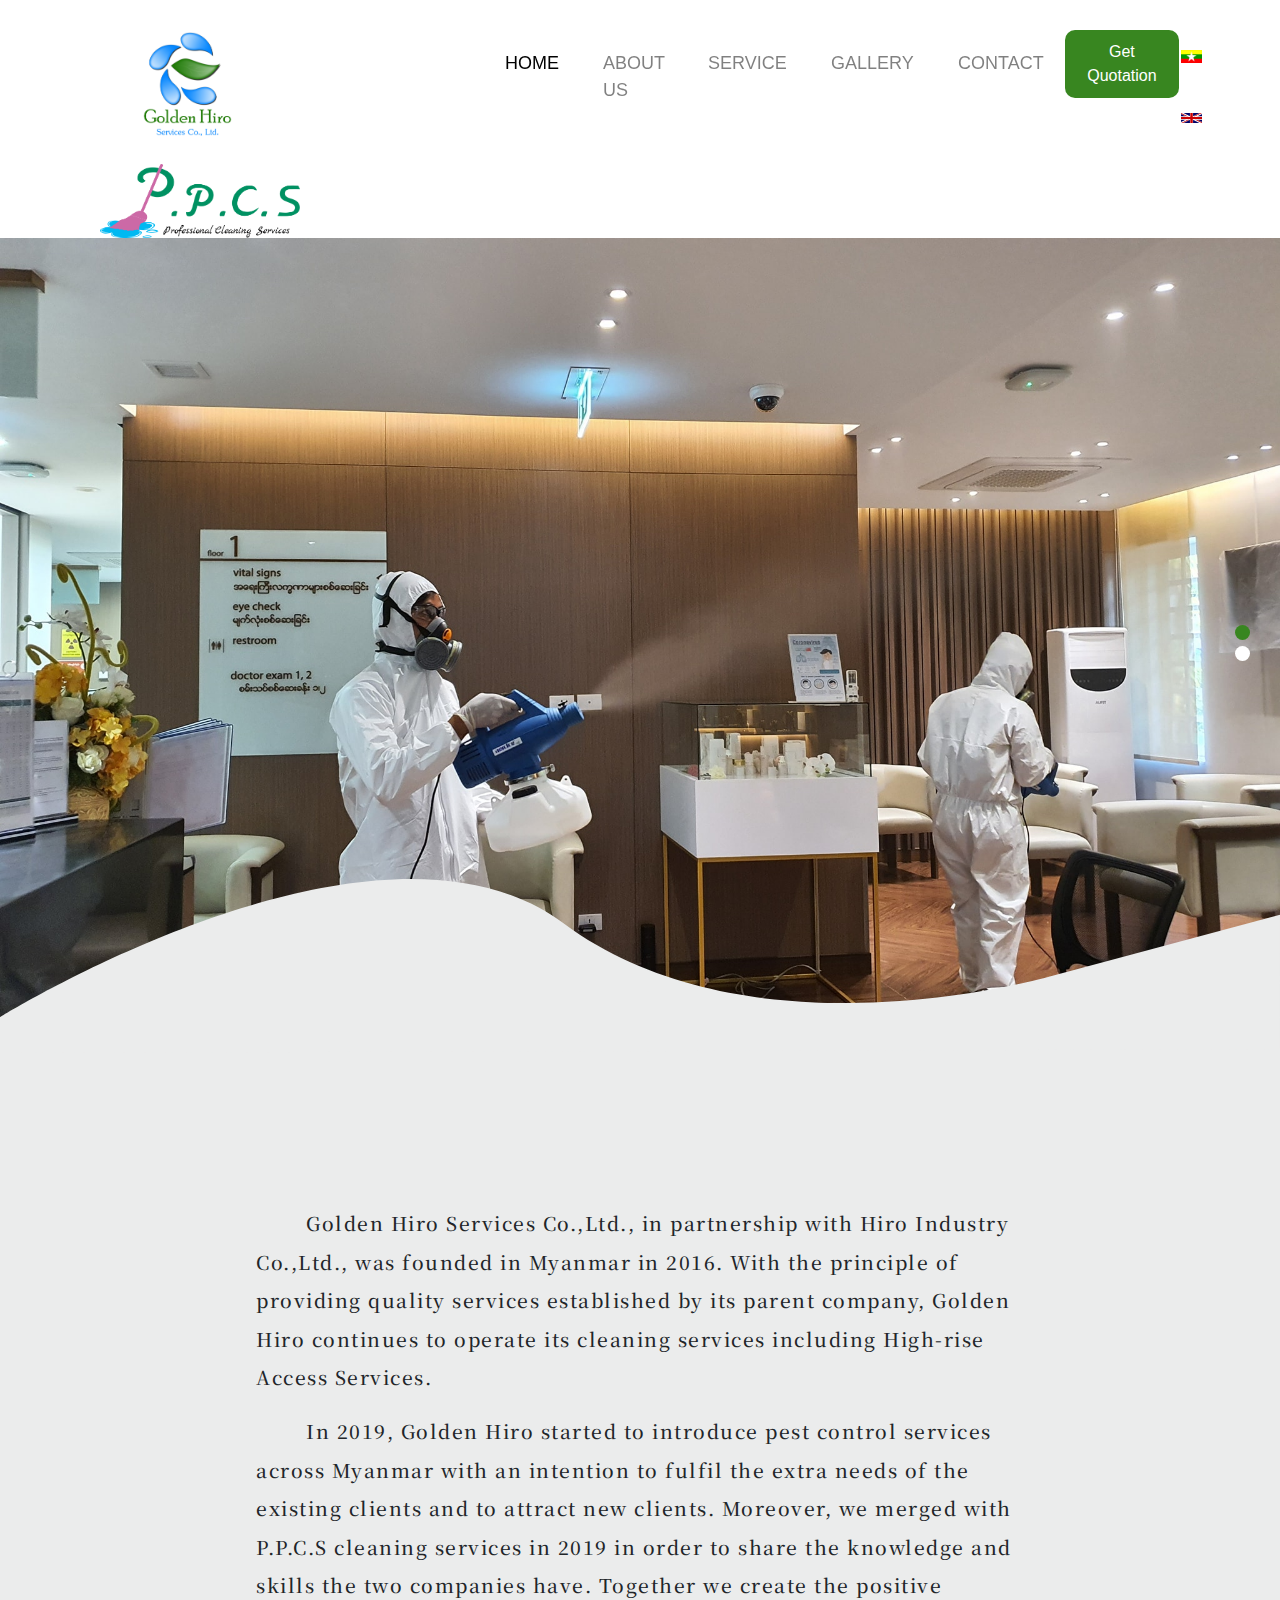
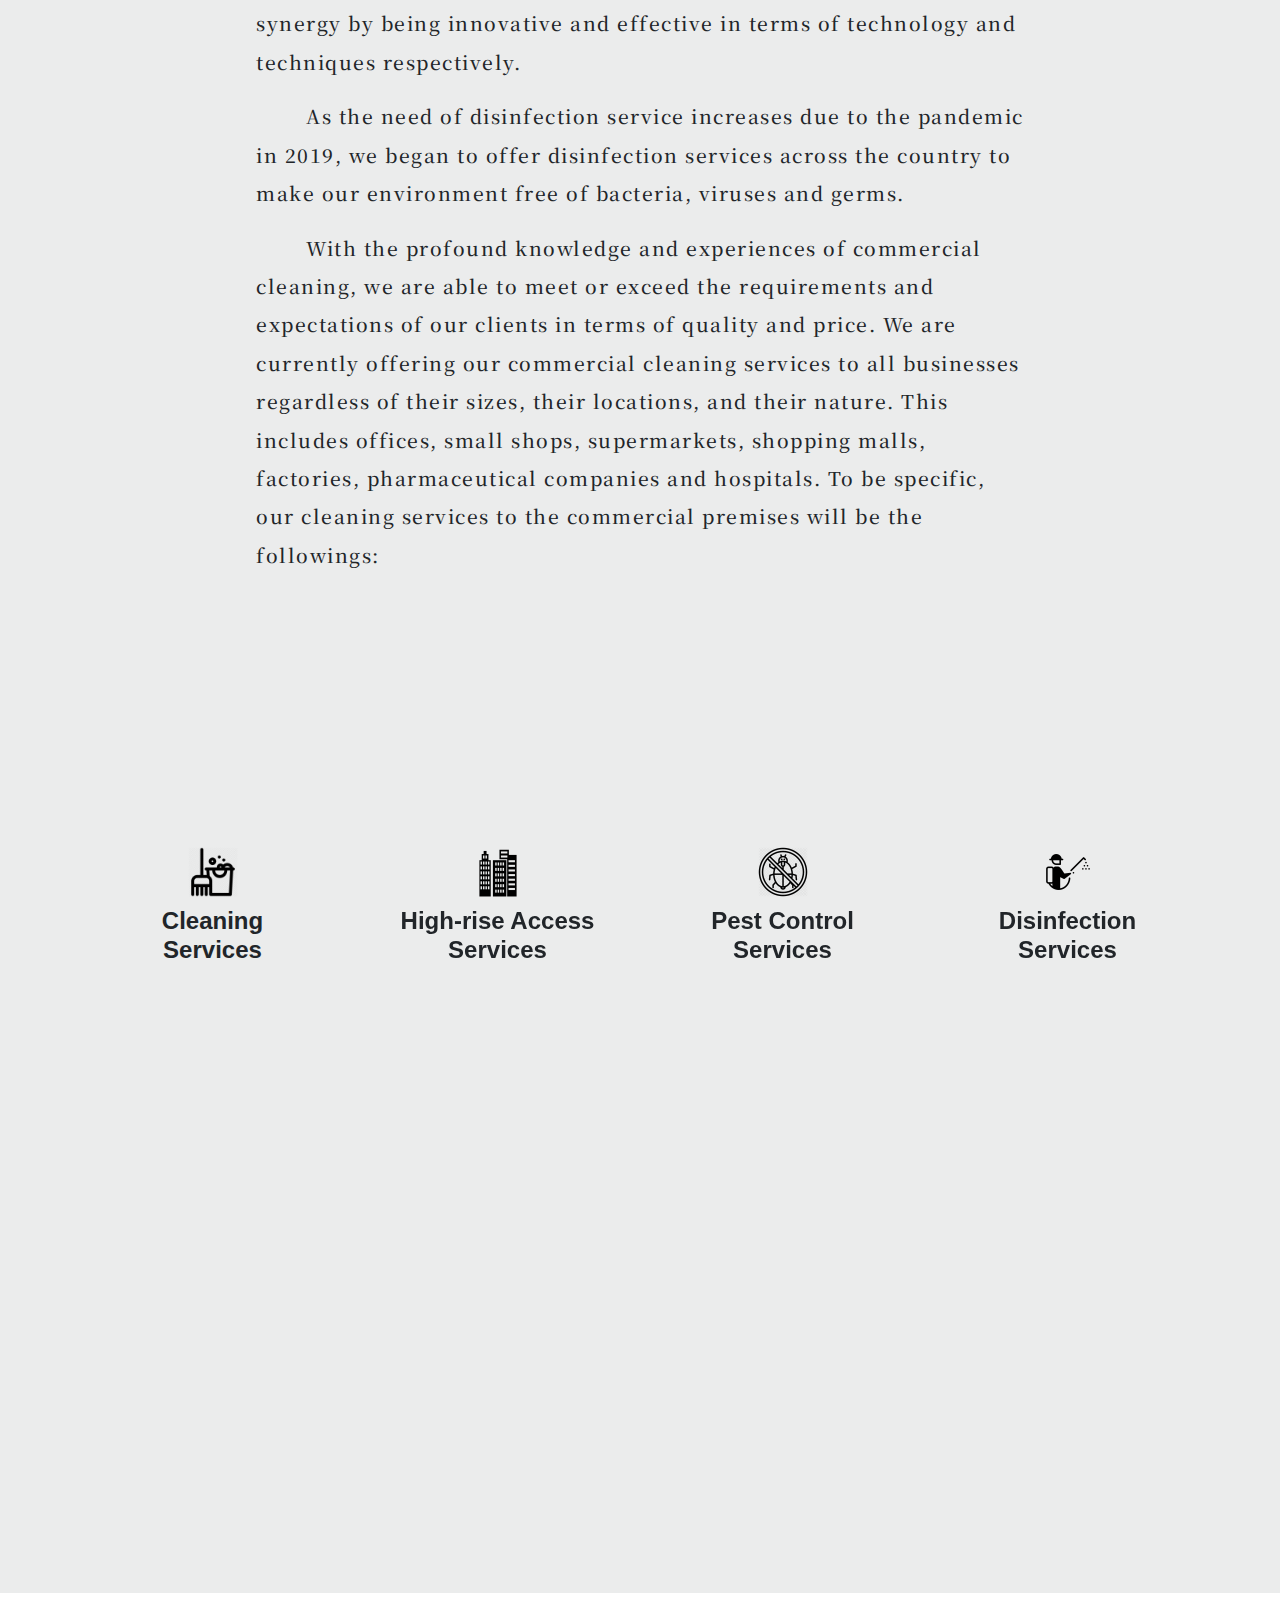
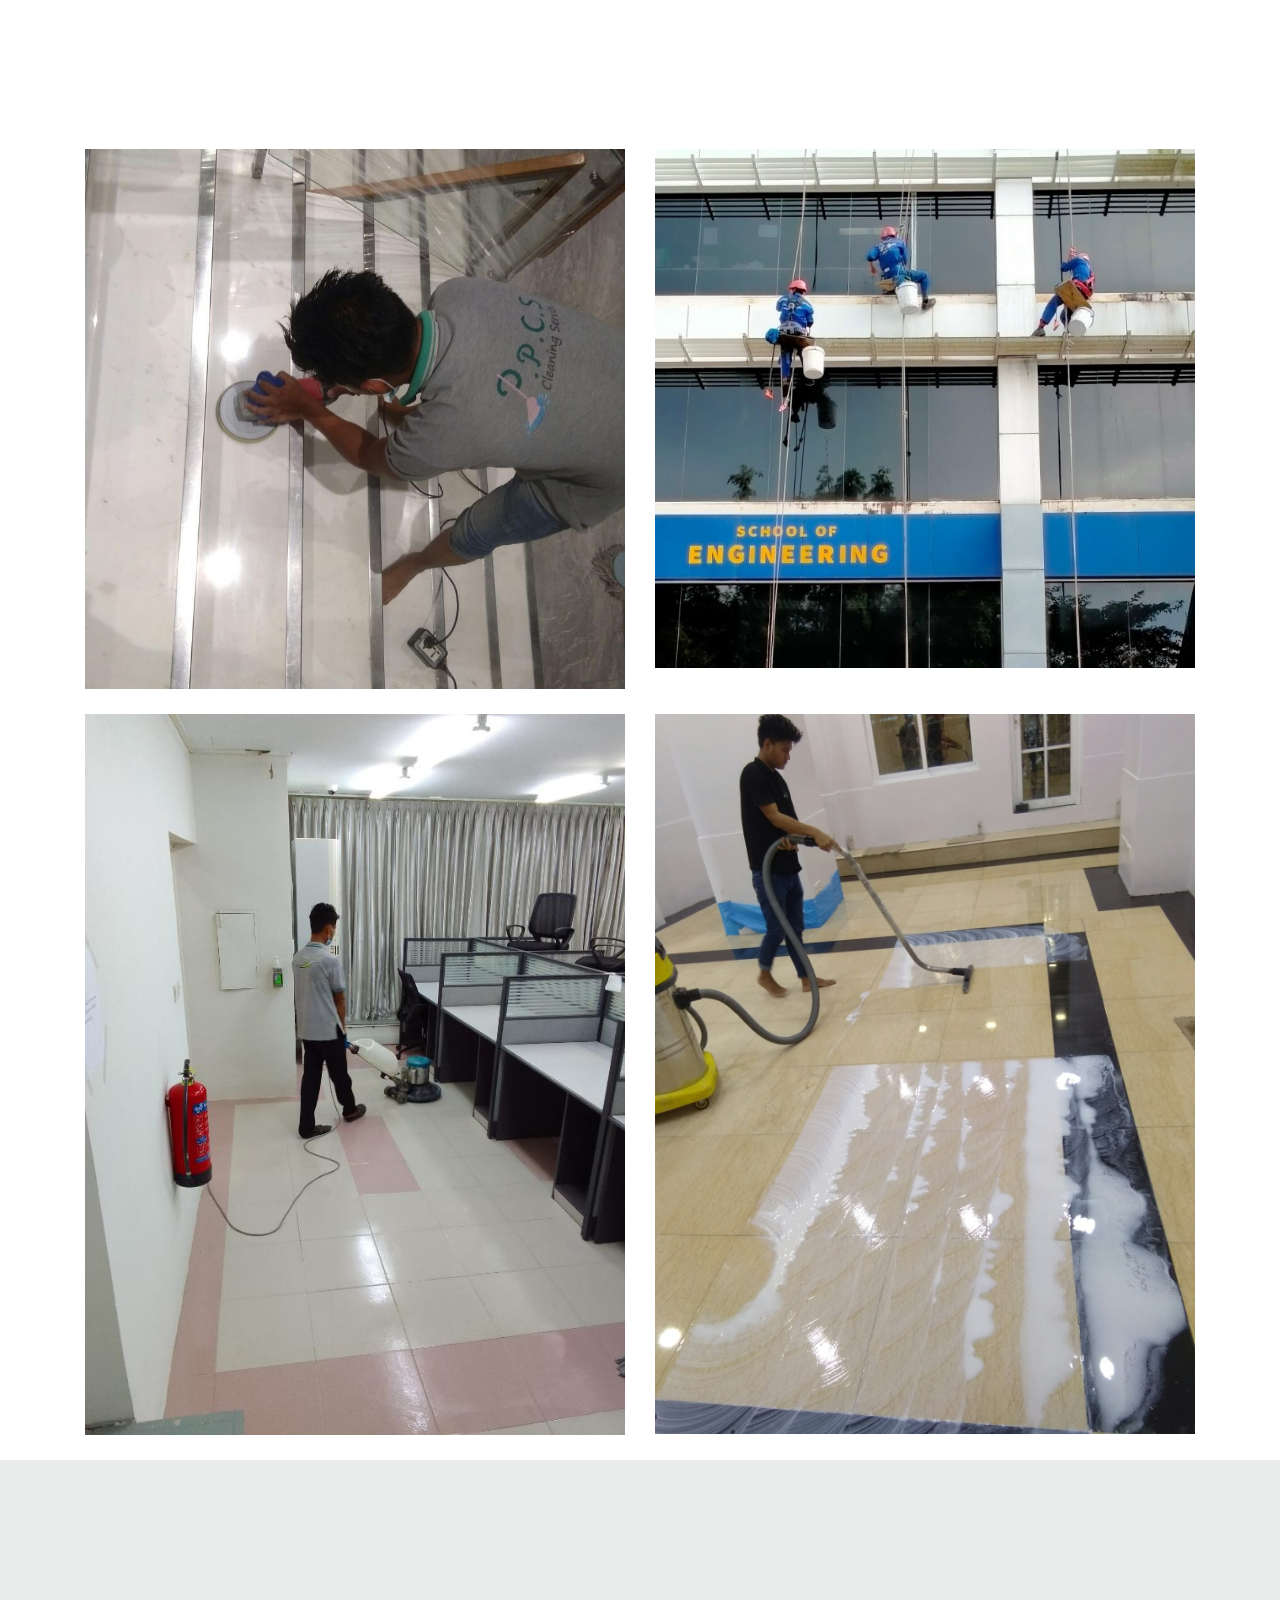
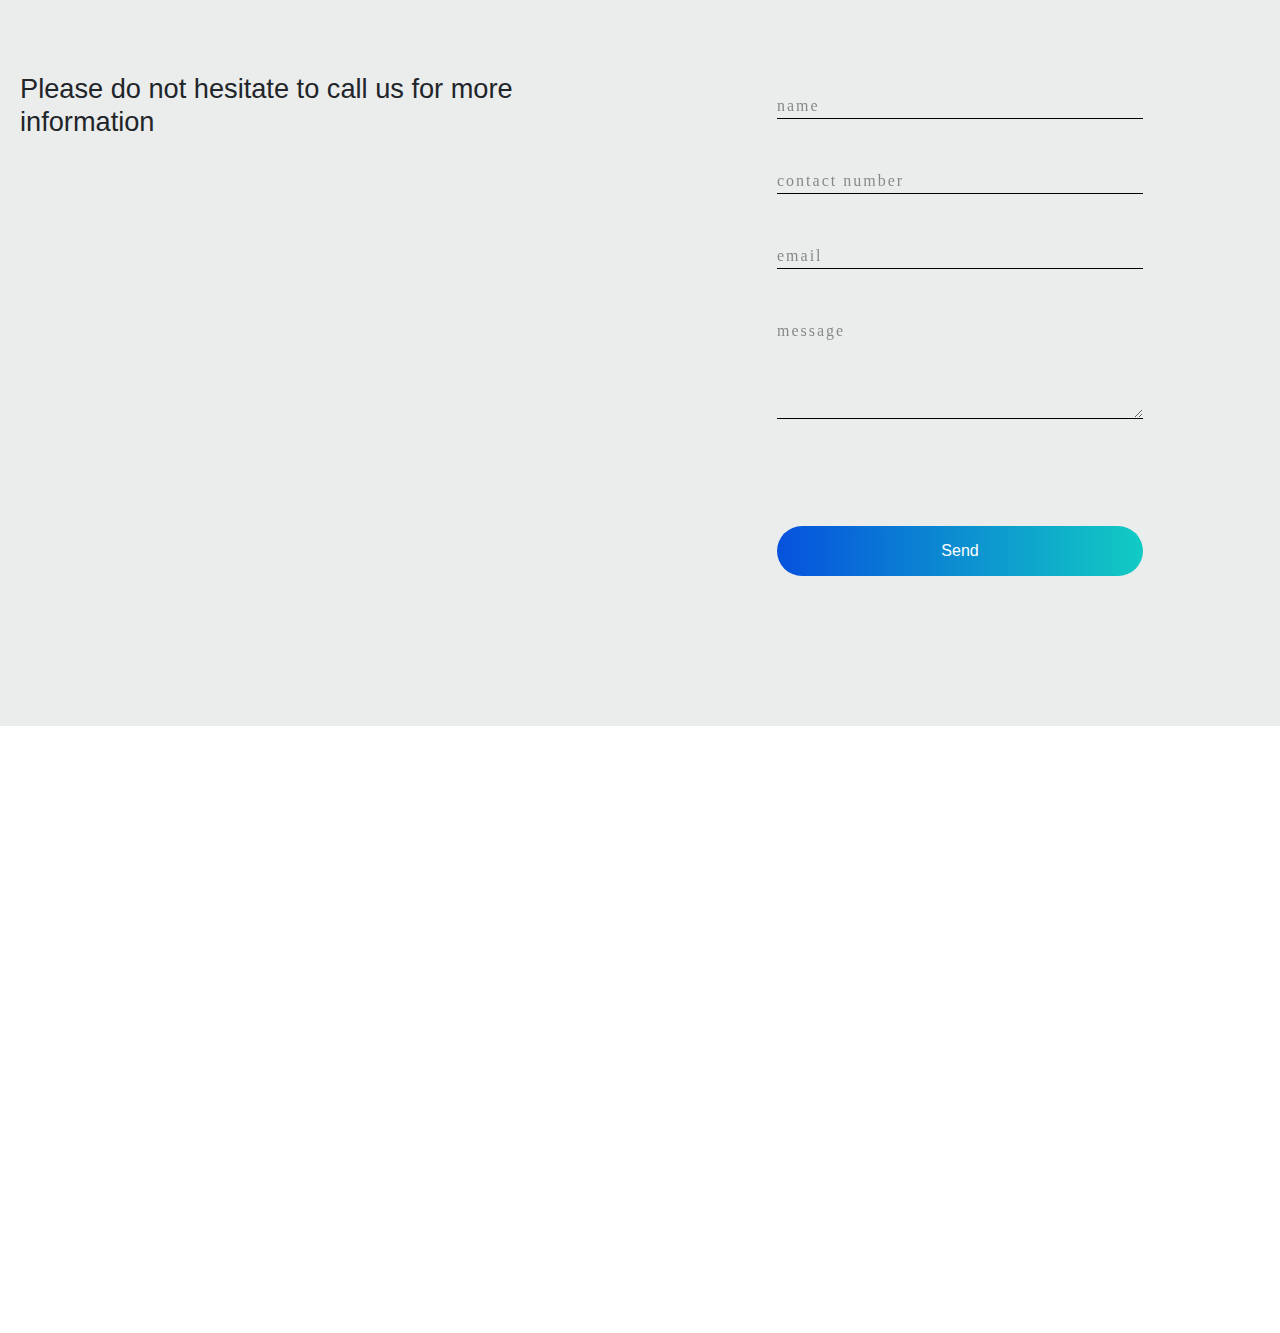
==== index.htm @ a3d69ee1 "first commit" ====
<!DOCTYPE html>
<html lang="en">
<head>
    <meta charset="UTF-8">
    <meta name="viewport" content="width=device-width, initial-scale=1.0">
    <title>Golden Hiro Services Co.,ltd</title>
    <meta name="keywords" content="Cleaning Service, Disinfection, Pest Control">
    <meta name="description" content="The Best Cleaning Service In Myanmar.">
    <link rel="shortcut icon" type="image/jpg" href="assets/GHlogo.jpg">
    <link rel="stylesheet" href="https://stackpath.bootstrapcdn.com/bootstrap/4.5.0/css/bootstrap.min.css">
    <link rel="stylesheet" href="https://stackpath.bootstrapcdn.com/font-awesome/4.7.0/css/font-awesome.min.css">
    <link rel="stylesheet" href="css/style.css">
    <link rel="stylesheet" href="css/nav.css">
    <link rel="stylesheet" href="css/aos.css">
    <link rel="stylesheet" href="css/swiper.min.css">
    <link rel="stylesheet" href="css/preloader.css">
    <!---------SCRIPT CDN-->
    <script src="https://ajax.googleapis.com/ajax/libs/jquery/3.4.1/jquery.min.js"></script>
    <script src="https://code.jquery.com/jquery-3.5.1.slim.min.js"></script>
    <script src="https://cdn.jsdelivr.net/npm/popper.js@1.16.0/dist/umd/popper.min.js"></script>
    <script src="https://stackpath.bootstrapcdn.com/bootstrap/4.5.0/js/bootstrap.min.js"></script>
    <script src="js/swiper.min.js"></script>
    <script src="js/preloader.js"></script>
    <script src="js/aos.js"></script>
    <script src="js/nav.js"></script>
    <!---------Favicon-->
    <link rel="apple-touch-icon" sizes="180x180" href="/apple-touch-icon.png">
    <link rel="icon" type="image/png" sizes="32x32" href="/favicon-32x32.png">
    <link rel="icon" type="image/png" sizes="16x16" href="/favicon-16x16.png">
    <link rel="manifest" href="/site.webmanifest">
    <link rel="mask-icon" href="/safari-pinned-tab.svg" color="#5bbad5">
    <meta name="msapplication-TileColor" content="#da532c">
    <meta name="theme-color" content="#ffffff">
</head>
<body>
  <div id="loader-wrapper">
    <div id="loader"></div>
  </div>

    <nav id="nav-bar"><!------navigation----------->
      <div class="nav-wrapper" id="mobile-nav">
        <div class="logo-area">
          <img class="gh-logo" src="assets/GHlogo.jpg" alt="">
          <img class="ppcs-logo" src="assets/ppcslogo.png" alt="">
        </div>
        <div class="nav-list">
          <ul class="nav-item">
              <li class="nav-link"><a class="now" href="index.htm"> Home </a></li>
              <li class="nav-link"><a href="about_us.htm"> About Us </a></li>
              <li class="nav-link"><a href="service.htm"> Service </a></li>
              <li class="nav-link"><a href="gallery.htm"> Gallery </a></li>
              <li class="nav-link"><a href="contact.htm"> Contact </a></li>
          </ul>
        </div>
        <div class="get-quo">
            <div class="container-box rotated">
                <button type="button" class="btn btn-info btn-lg turned-button" data-toggle="modal" data-target="#myModal">Get Quotation</button>
            </div>
            <!-- Modal -->
            <div id="myModal" class="modal fade" role="dialog">
                <div class="modal-dialog">
                    <!-- Modal content-->
                    <div class="modal-content">
                        <div class="modal-header">
                            <h4 class="modal-title">Get Quotation</h4>
                            <button type="button" class="close" data-dismiss="modal">&times;</button>
                        </div>
                        <div class="modal-body">
                            <form role="form" method="post" id="reused_form" action="mail/getquo.php" >
                                <p> Send your message in the form below and we will get back to you as early as possible. </p>
                                <div class="form-group">
                                    <label for="name"> Name:</label>
                                    <input type="text" class="form-control" id="name" name="visitor_name" required maxlength="50">
                                </div>
                                <div class="form-group">
                                    <label for="email"> Email:</label>
                                    <input type="email" class="form-control" id="email" name="visitor_email" required maxlength="50">
                                </div>
                                <div class="form-group">
                                    <label for="phone"> Phone:</label>
                                    <input type="phone" class="form-control" id="phone" name="visitor_phone" required maxlength="50">
                                </div>
                                <button type="submit" class="btn btn-lg btn-success btn-block" id="btnContactUs">Send Now</button>
                            </form>
                            <div id="success_message" style="width:100%; height:100%; display:none; "> <h3>Sent your message successfully!</h3> </div>
                            <div id="error_message" style="width:100%; height:100%; display:none; "> <h3>Error</h3> Sorry there was an error sending your form. </div>
                        </div>
                    </div>
                </div>
            </div>
      </div>

        <div class="lan-switch">
          <a href="mm/index.htm"><img class="mm-flag" src="assets/mmflag.jpg" alt="မြန်မာ" title="မြန်မာ"></a>
          <a href="index.htm"><img class="uk-flag" src="assets/ukflag.jpg" alt="English" title="English"></a>
        </div>
      </div>

    </nav>
    <div onclick="menu()" class="bar" id="bar">
      <i class="fa fa-bars" aria-hidden="true"></i>
    </div> <!------navigation----------->

<!------------------ xxx ------------------>
<section id="banner">
  <div class="swiper-container">
    <div class="swiper-wrapper">
        <div class="swiper-slide" style="background-image: url(assets/banner-1.jpg)"></div>
        <!--<div class="swiper-slide" style="background-image: url(assets/banner-2.jpg)"></div>-->
        <div class="swiper-slide" style="background-image: url(assets/banner-3.jpg)"></div>
    </div>
    <!-- Add Pagination -->
    <div class="swiper-pagination">
    </div>
</div>

<svg id="Layer_1" data-name="Layer 1" xmlns="http://www.w3.org/2000/svg" viewBox="0 0 1406.09 190.97"><defs><style>.cls-1{fill:rgb(235, 236, 236);}</style></defs><path class="cls-1" d="M0,273S413.13,16.75,619.38,169.88s532.81,58.59,532.81,58.59l253.9-68V308.16L0,312.06Z" transform="translate(0 -121.09)"/></svg>
</section>
<!------------------ xxx ------------------>
<section id="about-us">
  <div class="about-wrapper">
    <h1 data-aos="zoom-in">About</h1>
    <p>Golden Hiro Services Co.,Ltd., in partnership with Hiro Industry Co.,Ltd., was founded in Myanmar in 2016. With the principle of providing quality services established by its parent company, Golden Hiro continues to operate its cleaning services including High-rise Access Services.
    
      <br>
      <p>In 2019, Golden Hiro started to introduce pest control services across Myanmar with an intention to fulfil the extra needs of the existing clients and to attract new clients. Moreover, we merged with P.P.C.S cleaning services in 2019 in order to share the knowledge and skills the two companies have. Together we create the positive synergy by being innovative and effective in terms of technology and techniques respectively.
      
      <br>
      <p>As the need of disinfection service increases due to the pandemic in 2019, we began to offer disinfection services across the country to make our environment free of bacteria, viruses and germs.
      
      <br>
      
      <p>With the profound knowledge and experiences of commercial cleaning, we are able to meet or exceed the requirements and expectations of our clients in terms of quality and price. We are currently offering our commercial cleaning services to all businesses regardless of their sizes, their locations, and their nature. This includes offices, small shops, supermarkets, shopping malls, factories, pharmaceutical companies and hospitals. To be specific, our cleaning services to the commercial premises will be the followings: </p>
    
      <div data-aos="fade-up">
        <a href="about_us"><!--see more--></a>
      </div>
  </div>
</section>
<!------------------ xxx ------------------>
<section id="service">
  <div class="service-wrapper">
    <h1 data-aos="zoom-in" data-aos-delay="500">Services</h1>
    <div class="container">
      <div class="row">
        <div class="service-card col-md-3">
          <img src="assets/service_cl.png" alt="cleaning service">
          <h3>Cleaning <br> Services</h3>
          <div class="service-inner" data-aos="fade-left" data-aos-delay="1000">
            
            <p>•Office Cleaning
            <p>•Event Cleaning
            <p>•Pub & Restaurant Cleaning
            <p>•Sport & Leisure Cleaning
            <p>•End of Tenancy Cleaning
            <p>•Stripping, Waxing and Buffing
            <p>•Sealing and Finishing
          </div>
          <div data-aos="fade-up">
            <a href="service#service-clean"><!--read more--></a>
          </div>
        </div>
        <div class="service-card col-md-3">
          <img src="assets/service-hg.png" alt="High-rise Access service">
          <h3>High-rise Access <br> Services</h3>
          <div class="service-inner" data-aos="zoom-in" data-aos-delay="1000">
            <p>•High-Rise Cleaning
            <p>•High-Rise Repair and Installation
            <p>•High-Rise Painting
            <p>•Through the use of rope access, we can safely access a wide variety of different commercial high rise applications. Commercial high rise access requires strict adherence to safety standards and should not be taken lightly. 
            </p>
          </div>
          <div data-aos="fade-up" data-aos-delay="500">
            <a href="service#service-high"><!--read more--></a>
          </div>
        </div>
        <div class="service-card col-md-3">
          <img src="assets/service-pest.png" alt="Pest Control service">
          <h3>Pest Control <br> Services</h3>
          <div class="service-inner" data-aos="zoom-in" data-aos-delay="1000">
            <p>Residential Pest Control
              <br>• Crawling and Flying Insects 
              <br>• Special Termite Protection Service 
              <br>• Rodents and Others
              <br><br>
              Commercial Pest Control 
              <br>• Special Pest protection for Food Services (Restaurants, Food Stores etc.) 
              <br>• Pest Control for Factories & Warehouses 
              </p>
          </div>
          <div data-aos="fade-up" data-aos-delay="500">
            <a href="service#service-pest"><!--read more--></a>
          </div>
        </div>
        <div class="service-card col-md-3">
          <img src="assets/service-dis.png" alt="disinfection service">
          <h3>Disinfection <br> Services</h3>
          <div class="service-inner" data-aos="fade-right" data-aos-delay="1000">
            <p>As the cleaning experts, PPCS works closely with customers to understand which areas require disinfection and deep cleaning. Our focus is on establishing the cleaning solutions and methodology depending on our customers’ needs and severity level – we will work closely with you to ensure we provide the
            </p>
          </div>
          <div data-aos="fade-up" data-aos-delay="500">
            <a href="service#service-dis"><!--read more--></a>
          </div>
        </div>
      </div>
    </div>
  </div>
</section>
<!------------------ xxx ------------------>
<section id="gallery">
  <div class="gallery-wrapper">
    <h1 data-aos="zoom-in">Gallery</h1>
    <div class="container">
      <div class="row">
       <div class="content-right col-md-6">
        <!--<div class="col-md-6">-->
          <figure><a href="gallery#ds-ns"><img src="images/Coating03.jpg"/></a></figure>
          <span>click for more</span>
        </div>
        <div class="content-right col-md-6">
        <!--<div class="col-md-6">-->
          <figure><a href="gallery#hg-ns"><img src="images/Highrise005.jpg"/></a></figure>
          <span>click for more</span>
        </div>
        <div class="content-right col-md-6">
        <!--<div class="col-md-6">-->
          <figure><a href="gallery#pc-ns"><img src="images/Floor Scrubbing01.jpg"/></a></figure>
          <span>click for more</span>
        </div>
        <div class="content-right col-md-6">
        <!--<div class="col-md-6">-->
        <figure><a href="gallery#cl-ns"><img src="images/Mb03.jpg"/></a></figure>
          <span>click for more</span>
        </div>
      </div>
    </div>
  </div>
</section>
<!------------------ xxx ------------------>
<section id="contact">
  <div class="contact-wrapper">
    <div data-aos="zoom-in">
      <h1>Contact</h1>
    </div>
    <div class="container-fluid">
      <div class="row">
        <div class="contact-left col-md-6">
          <h5>Please do not hesitate to call us for more information</h5>
          <div class="row">
            <div class="col-md-3">
              <p data-aos="fade-right" data-aos-delay="1200"><i class="fa fa-building" aria-hidden="true"></i> Head Office <br /> &nbsp;</p>
              <p data-aos="fade-right" data-aos-delay="1400"><i class="fa fa-phone-square" aria-hidden="true"></i> Contact Number <br /> &nbsp;</p>
              <p data-aos="fade-right" data-aos-delay="1600"><i class="fa fa-envelope" aria-hidden="true"></i> Email Address</p>
              <p data-aos="fade-right" data-aos-delay="1800"><i class="fa fa-facebook-official" aria-hidden="true"></i> Facebook</p>
            </div>
            <div class="col-md-9">
              <p data-aos="fade-right" data-aos-delay="0">: <a href="">No. 45, Aung Myay Yadanar St., Thumingalar Housing,<br />&nbsp;&nbsp;Thingangyun Tsp., Yangon, 11072</a></p>
              <p data-aos="fade-right" data-aos-delay="200">: <a href="tel:09765418190">09 7654 18 190 <br />&nbsp;&nbsp;09 7654 18 179</a></p>
              <p data-aos="fade-right" data-aos-delay="400">: <a href="mailto:info@ghppcs.com">info@ghppcs.com</a></p>
              <p data-aos="fade-right" data-aos-delay="600">: <a href="https://www.facebook.com/ppcsprofessionalcleaningservices">PPCS Professional Cleaning Services</a></p>
            </div>
          </div>
        </div>
    
        <div class="contact-right col-md-6">
            <form id="contact-form" method="post" class="tm-contact-form" action="mail/mail_handler.php" name="form">
              <div class="form-item">
                <input type="text" id="contact_name" name="visitor_name" class="form-input" 
                required="required" data-validation-required-message="Please enter your name."/>        
                <span class="enter">Name</span>
              </div>
              <div class="form-item">
                <input type="tel" id="contact_number" name="visitor_phone" class="form-input"
                required="required" data-validation-required-message="Please enter your contact number."/>
                <span class="enter">Contact number</span>
              </div>
              <div class="form-item">
                <input type="email" id="contact_email" name="visitor_email" class="form-input"
                required="required" data-validation-required-message="Please enter your email address."/>
                <span class="enter">Email</span>
              </div>
              <div class="form-item">
                <textarea rows="6" id="contact_message" name="visitor_message" class="form-input"
                required="required" data-validation-required-message="Please enter a message."></textarea>
                <span class="enter">Message</span>
              </div>
              <div class="form-item">
                <button type="submit" class="btn" value="SEND MESSAGE">Send</button>
              </div>
            </form>
        </div>
      </div>
    </div>
  </div>
</section>
<!------------------ xxx ------------------>
<div id="map">
  <iframe src="https://www.google.com/maps/embed?pb=!1m18!1m12!1m3!1d3819.012994796031!2d96.18504811536633!3d16.82571142318809!2m3!1f0!2f0!3f0!3m2!1i1024!2i768!4f13.1!3m3!1m2!1s0x30c193f09a3d2229%3A0xf64dc5023878e566!2sPPCS%20Cleaning%20Services!5e0!3m2!1sen!2smm!4v1591850735077!5m2!1sen!2smm" width="100%" height="600" frameborder="0" style="border:0;" allowfullscreen="" aria-hidden="false" tabindex="0"></iframe>
</div>



<script>
      AOS.init({
        duration: 1000,
      });

    var swiper = new Swiper('.swiper-container', {
        direction: 'vertical',
        pagination: {
            el: '.swiper-pagination',
            clickable: true
        },
        autoplay:{
            delay: 5000,
            disableOninteraction: false
        }
    });
</script>
</body>
</html>
---- css/style.css ----
@import url('https://fonts.googleapis.com/css2?family=Noto+Serif+TC&family=Playfair+Display+SC:wght@700&display=swap');


h1{
    font-family: 'Playfair Display SC', serif;
    font-size: 4em;
    font-weight: 500;
}
p{
    font-family: 'Noto Serif TC', serif;
    font-weight: 500;
    letter-spacing: 1.5px;

    font-size: 1.2em;
    line-height: 2em;
}


@media only screen and (max-width:1200px){
    
    #Layer_1{
        display: none;
    }
    #about-us .about-wrapper{
        width: 90%;
        left: 5%;
    }
    #contact .contact-wrapper .contact-left{
        padding-left: 0;
    }
}



/* Bannner */
#banner{
    position: relative;
}
#Layer_1{
    position: absolute;
    width: 100%;
    left: 0;
    bottom: -5px;
    z-index: 1;
}
#banner .swiper-container {
    width: 100%;
    height: 90vh;
    overflow: hidden;
}
#banner .swiper-slide {
    text-align: center;
    font-size: 18px;
    height: 90vh;
    background-size: cover;
    background-position: center;
    /* Center slide text vertically */
    display: -webkit-box;
    display: -ms-flexbox;
    display: -webkit-flex;
    display: flex;
    -webkit-box-pack: center;
    -ms-flex-pack: center;
    -webkit-justify-content: center;
    justify-content: center;
    -webkit-box-align: center;
    -ms-flex-align: center;
    -webkit-align-items: center;
    align-items: center;
    overflow: hidden;
}
#banner .swiper-pagination{
    margin-right: 20px;
}
#banner .swiper-pagination-bullet{
    z-index: 99;
    width: 15px;
    height: 15px;
    background: #fff;
    opacity: 1;
}
#banner .swiper-pagination-bullet-active{
    background: #388620;
}

/* banner end */

/* about wrapper */
#about-us{
    width: 100%;
    background-color: rgb(235, 236, 236);
    padding-bottom: 150px;
}
#about-us .about-wrapper{
    position: relative;
    width: 60%;
    left: 20%;
    text-align: justify;
}
#about-us .about-wrapper h1{
    
    text-align: center;
    margin-bottom: 30px;
    padding-top: 50px;
}
#about-us .about-wrapper p{
    text-indent: 50px;
    text-align: left;
}
#about-us .about-wrapper a{
    font-size: 1em;
    font-family: Georgia, 'Times New Roman', Times, serif;
    color: #000;
    text-decoration: none;
    margin: 0 auto;
    opacity: 0.5;
}
#about-us .about-wrapper a:hover{
    text-decoration: underline;
    opacity: 1;
}
/* about wrapper end */

/* Service wrapper */
#service{
    width: 100%;
    background-color: rgb(235, 236, 236);
    padding-bottom: 150px;
}
#service .service-wrapper h1{
    text-align: center;
    margin-bottom: 30px;
}
#service .service-wrapper .service-card{
    text-align: center;
}
#service .service-wrapper .service-card img{
    width: 50px;
}
#service .service-wrapper .service-card h3{
    font-size: 1.5em;
    font-family: Arial, Helvetica, sans-serif;
    font-weight: 600;
    text-align: center;
    padding: 10px 0;
}
#service .service-wrapper .service-inner{
    background-color: #fff;
    padding: 20px;
    box-shadow: 1px 10px 5px rgba(0, 0, 0, 0.5);
    margin-bottom: 10px;
    max-height: 500px;
    height: 450px;
    transition: all .3s;
}
#service .service-wrapper .service-inner:hover{
    background-color: #555555;
    color: #fff;
}
#service .service-wrapper .service-inner p{
    text-align: left;
    font-size: 1em;
    line-height: 1.5em;
}
#service .service-wrapper .service-card a{
    font-size: 1em;
    font-family: Georgia, 'Times New Roman', Times, serif;
    color: #000;
    opacity: .5;
    transition: .3s;
}
#service .service-wrapper .service-card a:hover{
    opacity: 1;
    text-decoration: underline;
}
/* service wrapper end */

/* gallery wrapper */
#gallery{
    width: 100%;
}
#gallery .gallery-wrapper h1{
    text-align: center;
    margin-top: 50px;
    margin-bottom: 30px;
}
#gallery .gallery-wrapper .col-md-6{
    margin-bottom: 25px;
}
#gallery .gallery-wrapper span {
	position: absolute;
	bottom: -20px;
	left: 0;
	z-index: 1;
    width: 100%;
	margin: 0;
	padding: 0;
    color: #388620;
	font-size: 18px;
	text-decoration: none;
	text-align: center;
	-webkit-transition: .3s ease-in-out;
	transition: .3s ease-in-out;
	opacity: 0;
}
#gallery .gallery-wrapper figure img{
	max-width: 100%;
}
#gallery .gallery-wrapper figure {
	width: 100%;
	margin: 0;
	padding: 0;
	background: #fff;
    overflow: hidden;
    cursor: zoom-in;
}
#gallery .gallery-wrapper figure:after {
    content: '';
    display: block;
    border-radius: 50%;
    width: 80%;
    height: 10px;
    position: absolute;
    left: 10%;
    bottom: -10px;
    z-index: -1;
}
#gallery .gallery-wrapper figure:hover+span {
	bottom: 10px;
	opacity: 1;
}
#gallery .gallery-wrapper figure:hover img {
	opacity: 1;
	-webkit-animation: flash 1.5s;
	animation: flash 1.5s;
}
@-webkit-keyframes flash {
	0% {
		opacity: .4;
	}
	100% {
		opacity: 1;
	}
}
@keyframes flash {
	0% {
		opacity: .4;
	}
	100% {
		opacity: 1;
	}
}
/* gallery wrapper end */

/* contact wrapper */
#contact{
    width: 100%;
    background-color: rgb(235, 236, 236);
}
#contact .contact-wrapper{
    margin: 0;
    padding-bottom: 50px;
}
#contact .contact-wrapper h1{
    text-align: center;
    padding-top: 50px;
}
#contact .contact-wrapper .contact-left{
    display: flex;
    flex-direction: column;
    justify-content: center;
    align-items: left;
    padding-left: 20px;
}
#contact .contact-wrapper .contact-left h5{
    font-size: 1.7em;
    margin-bottom: 50px;
}
#contact .contact-wrapper .contact-left p{
    font-size: 1.2em;
}
#contact .contact-wrapper .contact-left p a{
    color: #000000;
    opacity: .75;
    text-decoration: none;
}
#contact .contact-wrapper .contact-left p a:hover{
    opacity: 1;
    text-decoration: underline;
}
#contact .contact-wrapper .contact-right{
    position: relative;
}
#contact-form{
    margin-top: 100px;
    position: relative;
    width: 60%;
    left: 20%;
}

#contact-form .form-item{
    width: 100%;
    position: relative;
    margin-bottom: 50px;
}


#contact-form .form-item span{
    position: absolute;
    left: 0;
    display: inline-block;
    pointer-events: none;
    font-size: 16px;
    font-family: Cambria, Cochin, Georgia, Times, 'Times New Roman', serif;
    letter-spacing: 2px;
    text-transform: lowercase;
    transition: .2s;
    opacity: .5;
}
#contact-form .form-item .form-input:focus ~ span,
#contact-form .form-item .form-input:focus ~ span,
#contact-form .form-item .form-input:valid ~ span,
#contact-form .form-item .form-input:valid ~ span{
    transform: translateY(-20px);
    opacity: 1;
    color: #2d99fe;
}
#contact-form .form-item .form-input{
    position: relative;
    background: transparent;
    border: none;
    outline: none;
    width: 100%;
    color: #000;
    border-bottom: 1px solid #000;
    transition: all .2s;
}
#contact-form .form-item textarea{
    height: 100px;
    max-height: 200px;
    min-height: 100px;
}
#contact-form .form-item .form-input[type="submit"]:focus{
    background: #fff;
    border: none;
}

#contact-form .form-item .btn{
    margin-top: 50px;
    margin-bottom: 50px;
    width: 100%;
    height: 50px;
    border-radius: 50px;
    border: none;
    color: #fff;
    outline: none;
    background-image: linear-gradient(to left,#0652DD,#12CBC4,#0652DD);
    background-size: 200%;
    transition: 0.6s;
}
#contact-form .form-item .btn:hover{
    background-position: right;
}

/* contact wrapper end */
#map{
    width: 100%;
    height: 600px;
    filter: hue-rotate(-50deg);
}
---- css/nav.css ----
*{
    margin: 0;
    padding: 0;
    box-sizing: border-box;
    -webkit-box-sizing: border-box;
    -moz-box-sizing: border-box;
}
html{
    scroll-behavior: smooth;
}
::-webkit-scrollbar{
    width:5px;
}
::-webkit-scrollbar-track{
    border: 1px solid #ddd;
}
::-webkit-scrollbar-thumb{
    background: linear-gradient(to left,#2d99fe,#0ff082);
}

/*---------navigation---*/
#nav-bar{
    z-index: 9;
}
#nav-bar .nav-wrapper{
    display: flex;
    justify-content: space-around;
}
#nav-bar .logo-area{
    margin-left: 100px;
}
#nav-bar .logo-area .gh-logo{
    width: 200px;
    padding-top: 20px;
    padding-right: 25px;
}
#nav-bar .logo-area .ppcs-logo{
    padding-top: 20px;
    width: 200px;
}
#nav-bar .nav-list .nav-item{
    display: inline-flex;
}
#nav-bar .nav-list .nav-item .nav-link{
    padding: 50px 20px 0;
    margin: 0 2px 0;
    list-style: none;
}
#nav-bar .nav-list .nav-item .nav-link .now{
    opacity: 1;
}
#nav-bar .nav-list .nav-item .nav-link a{
    color: #000;
    font-size: 18px;
    font-family: Arial;
    text-transform: uppercase;
    text-decoration: none;
    display: inline-block;
    vertical-align: middle;
    -webkit-transform: perspective(1px) translateZ(0);
    transform: perspective(1px) translateZ(0);
    box-shadow: 0 0 1px rgba(0, 0, 0, 0);
    position: relative;
    overflow: hidden;
    opacity: 0.5;
}
#nav-bar .nav-list .nav-item .nav-link a:before{
    content: "";
    position: absolute;
    z-index: -1;
    left: 51%;
    right: 51%;
    bottom: 0;
    background: #388620;
    height: 1px;
    -webkit-transition-property: left, right;
    transition-property: left, right;
    -webkit-transition-duration: 0.3s;
    transition-duration: 0.3s;
    -webkit-transition-timing-function: ease-out;
    transition-timing-function: ease-out;
}
#nav-bar .nav-list .nav-item .nav-link a:hover{
    opacity: 1;
}
#nav-bar .nav-list .nav-item .nav-link a:hover:before, #nav-bar .nav-list .nav-item .nav-link a:focus:before,#nav-bar .nav-list .nav-item .nav-link a:active:before {
    left: 0;
    right: 0;
}
#nav-bar .get-quo{
    padding-top: 30px;
}
#reused_form p{
    letter-spacing: 1px;
    line-height: 1em;
    font-size: 1em;
}
#nav-bar .container-box button{
    padding: 10px;
    background: #388620;
    border-radius: 10px;
    border: none;
    outline: none;
    font-size: 1em;
    cursor: pointer;
}
#nav-bar .lan-switch{
    padding-right: 50px;
}
#nav-bar .lan-switch img{
    width: 25px;
    padding: 50px 2px 0;
    cursor: pointer;
}
#bar.bar{
    display: none;
}
@media only screen and (max-width:1200px){
    #nav-bar {
        position: absolute;
        top: -100vh;
        width: 100%;
        height: 100%;
    }
    #nav-bar .nav-wrapperresponsive{
        display: block;
        position: fixed;
        top: 0;
        width: 100%;
        height: 100%;
        background-color: rgb(235, 236, 236);
    }
    #nav-bar .logo-area{
        display: inline-block;
        margin-left: 20px;
        text-align: center;
    }
    #nav-bar .nav-list .nav-item{
        display: block;
        text-align: center;
        padding: 10px 20px 0;
    }
    #nav-bar .nav-list .nav-item .nav-link{
        padding: 20px 0;
    }
    #nav-bar .get-quo{
        text-align: center;
        padding: 0;
        display: none;
    }
    #nav-bar .lan-switch{
        text-align: center;
        padding: 0;
    }
    #bar.bar{
        display: block;
        position: fixed;
        top: 10px;
        right: 10px;
        cursor: pointer;
        font-size: 2em;
        z-index: 9;
    }
    
}/*---------navigation end---*/

/*---footer start---*/
#footer{
    width: 100%;
    height: 100px;
    background-color: rgb(235, 236, 236);
}
#footer:before{
    content: '';
    display: block;
    width: 100%;
    height: 2px;
    background: #000;
    position: absolute;
}
#footer .footer-wrapper{
    height: 100px;
    display: flex;
    justify-content: flex-end;
    align-items: center;
    flex-direction: column;
}
#footer button{
    position: absolute;
    right: 50px;
    width: 30px;
    height: 30px;
    border: 2px solid #000;
    transition: .3s;
}
#footer button:hover a{
    font-size: 1.2em;
}
#footer button a{
    color: #000;
    font-size: 1em;
}
#footer .footer-wrapper h6{
    text-align: center;
    font-size: 1em;
    color: #000;
}
#footer .footer-wrapper p{
    text-align: center;
    font-size: .75em;
    color: #000;
}
#footer .footer-wrapper span{
    color: #ffa010;
}
#footer .footer-wrapper a{
    color: #0652DD;
    text-decoration: none;
}/*---footer end ---*/
---- css/preloader.css ----
#loader-wrapper {
  position: fixed;
  top: 0;
  left: 0;
  width: 100%;
  height: 100%;
  z-index: 1000;
  background: #ffffff;
}
#loader {
  display: block;
  position: relative;
  left: 50%;
  top: 50%;
  transform: translate(-50%, -50%);
  width: 100px;
  height: 100px;

  background-image: url(../assets/pre.gif);
  background-size: cover;
  background-position: center;

  z-index: 1001;
}

  
  .loaded #loader {
      opacity: 0;
      -webkit-transition: all 0.3s ease-out;  
              transition: all 0.3s ease-out;
  }
  .loaded #loader-wrapper {
      visibility: hidden;

      -webkit-transform: translateY(-100%);  /* Chrome, Opera 15+, Safari 3.1+ */
          -ms-transform: translateY(-100%);  /* IE 9 */
              transform: translateY(-100%);  /* Firefox 16+, IE 10+, Opera */

      -webkit-transition: all 0.3s 1s ease-out;  
              transition: all 0.3s 1s ease-out;
  }
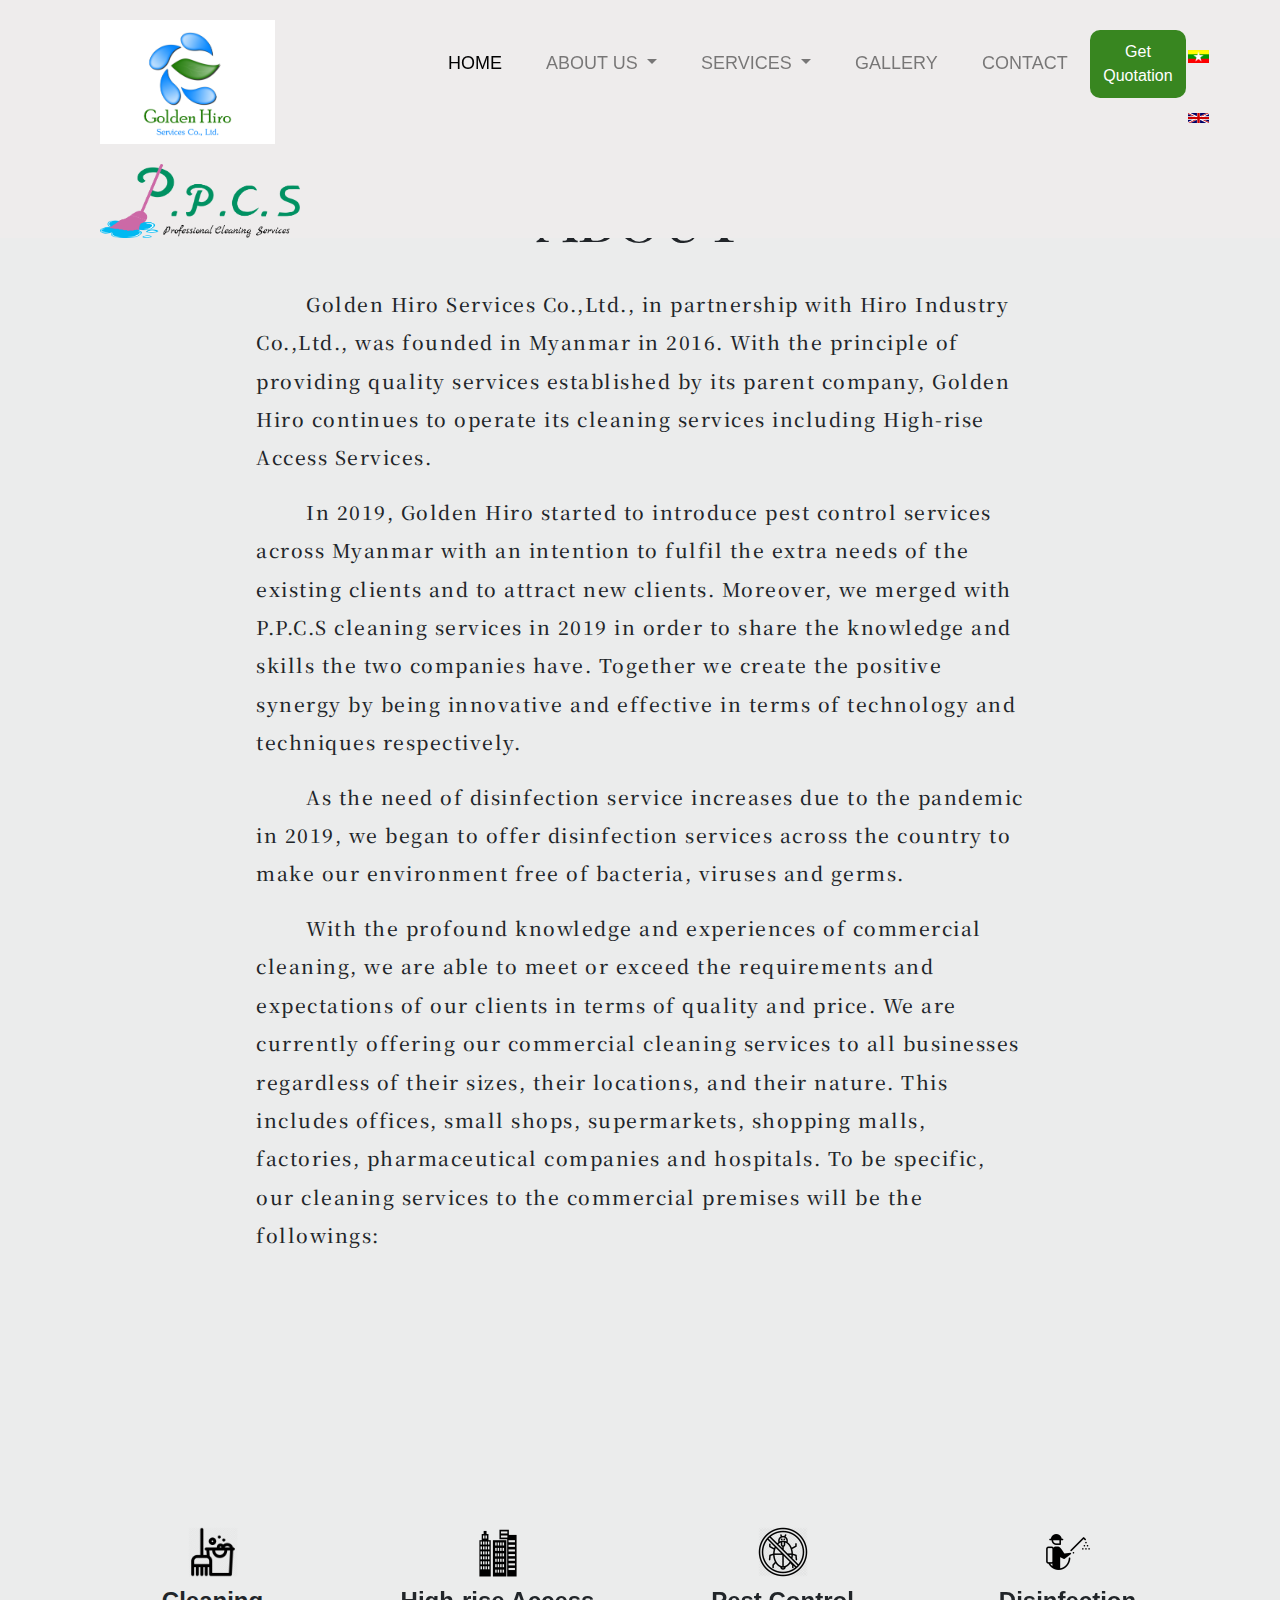
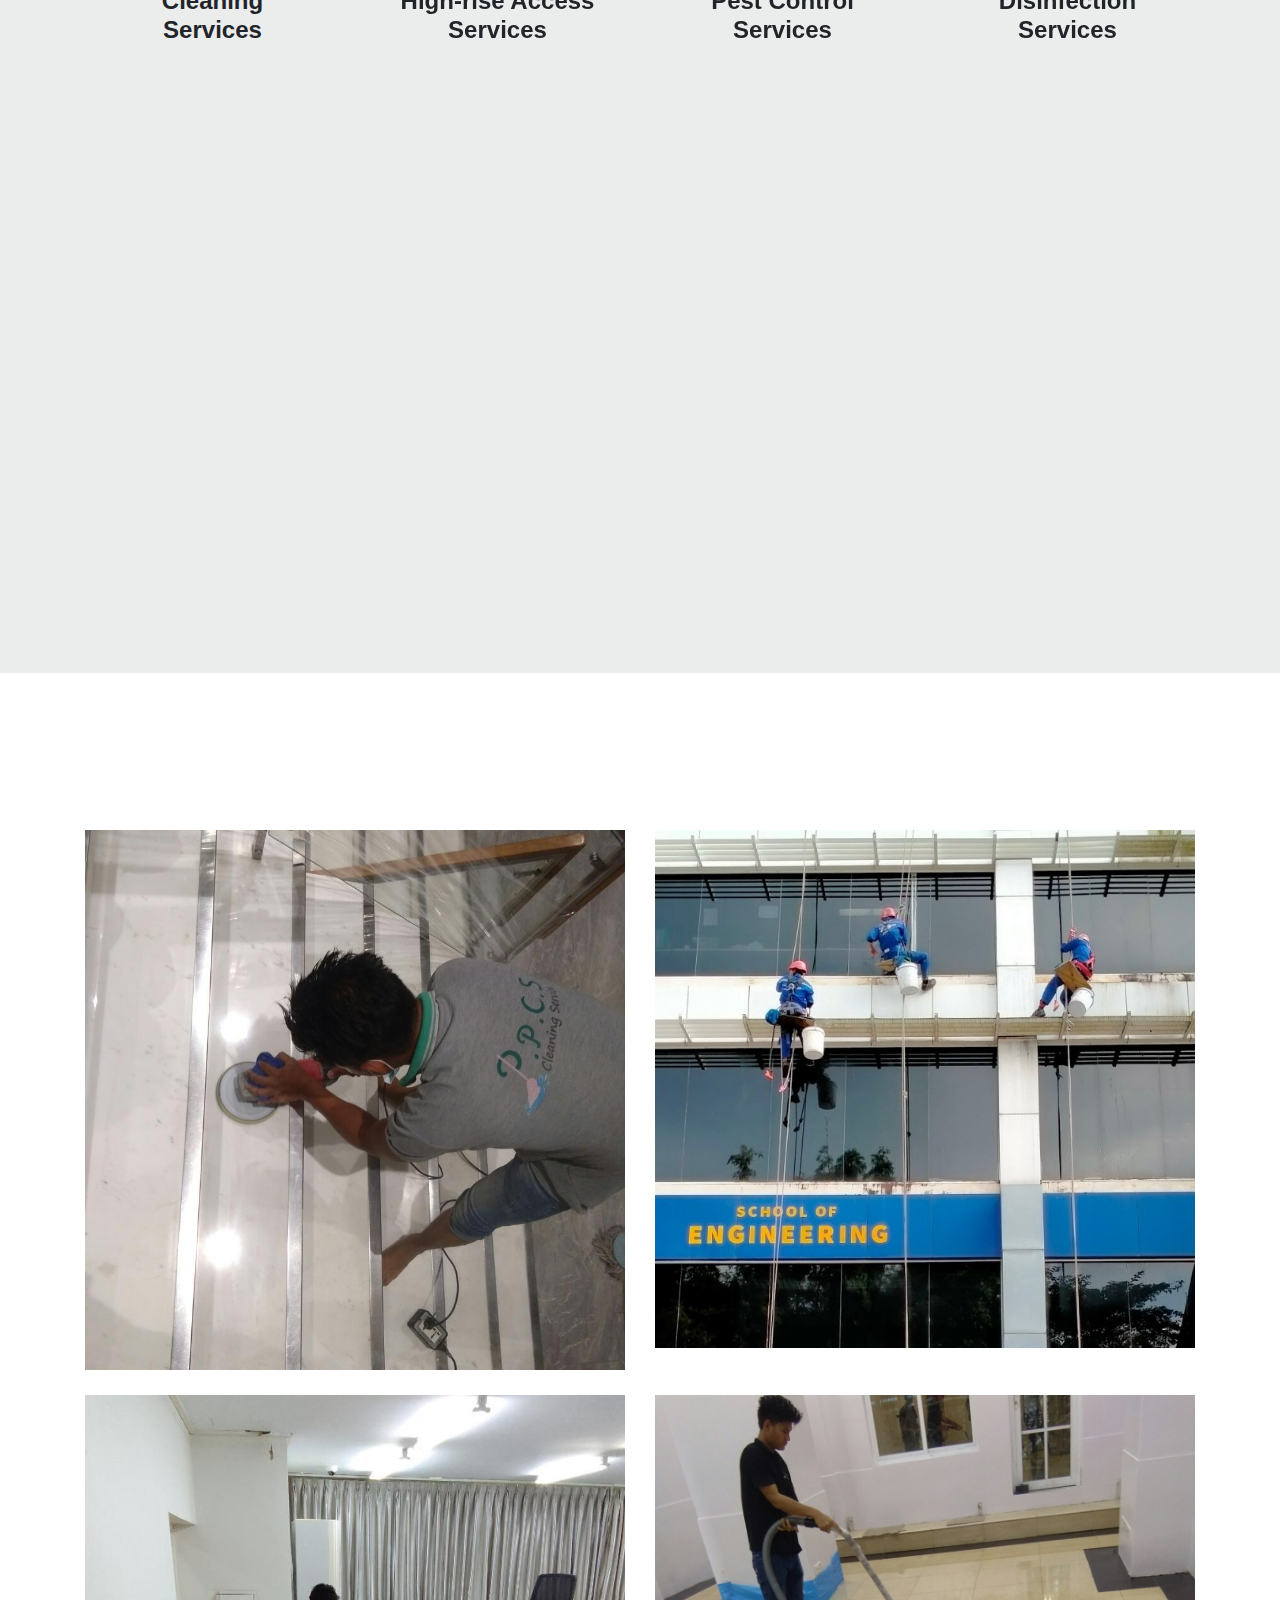
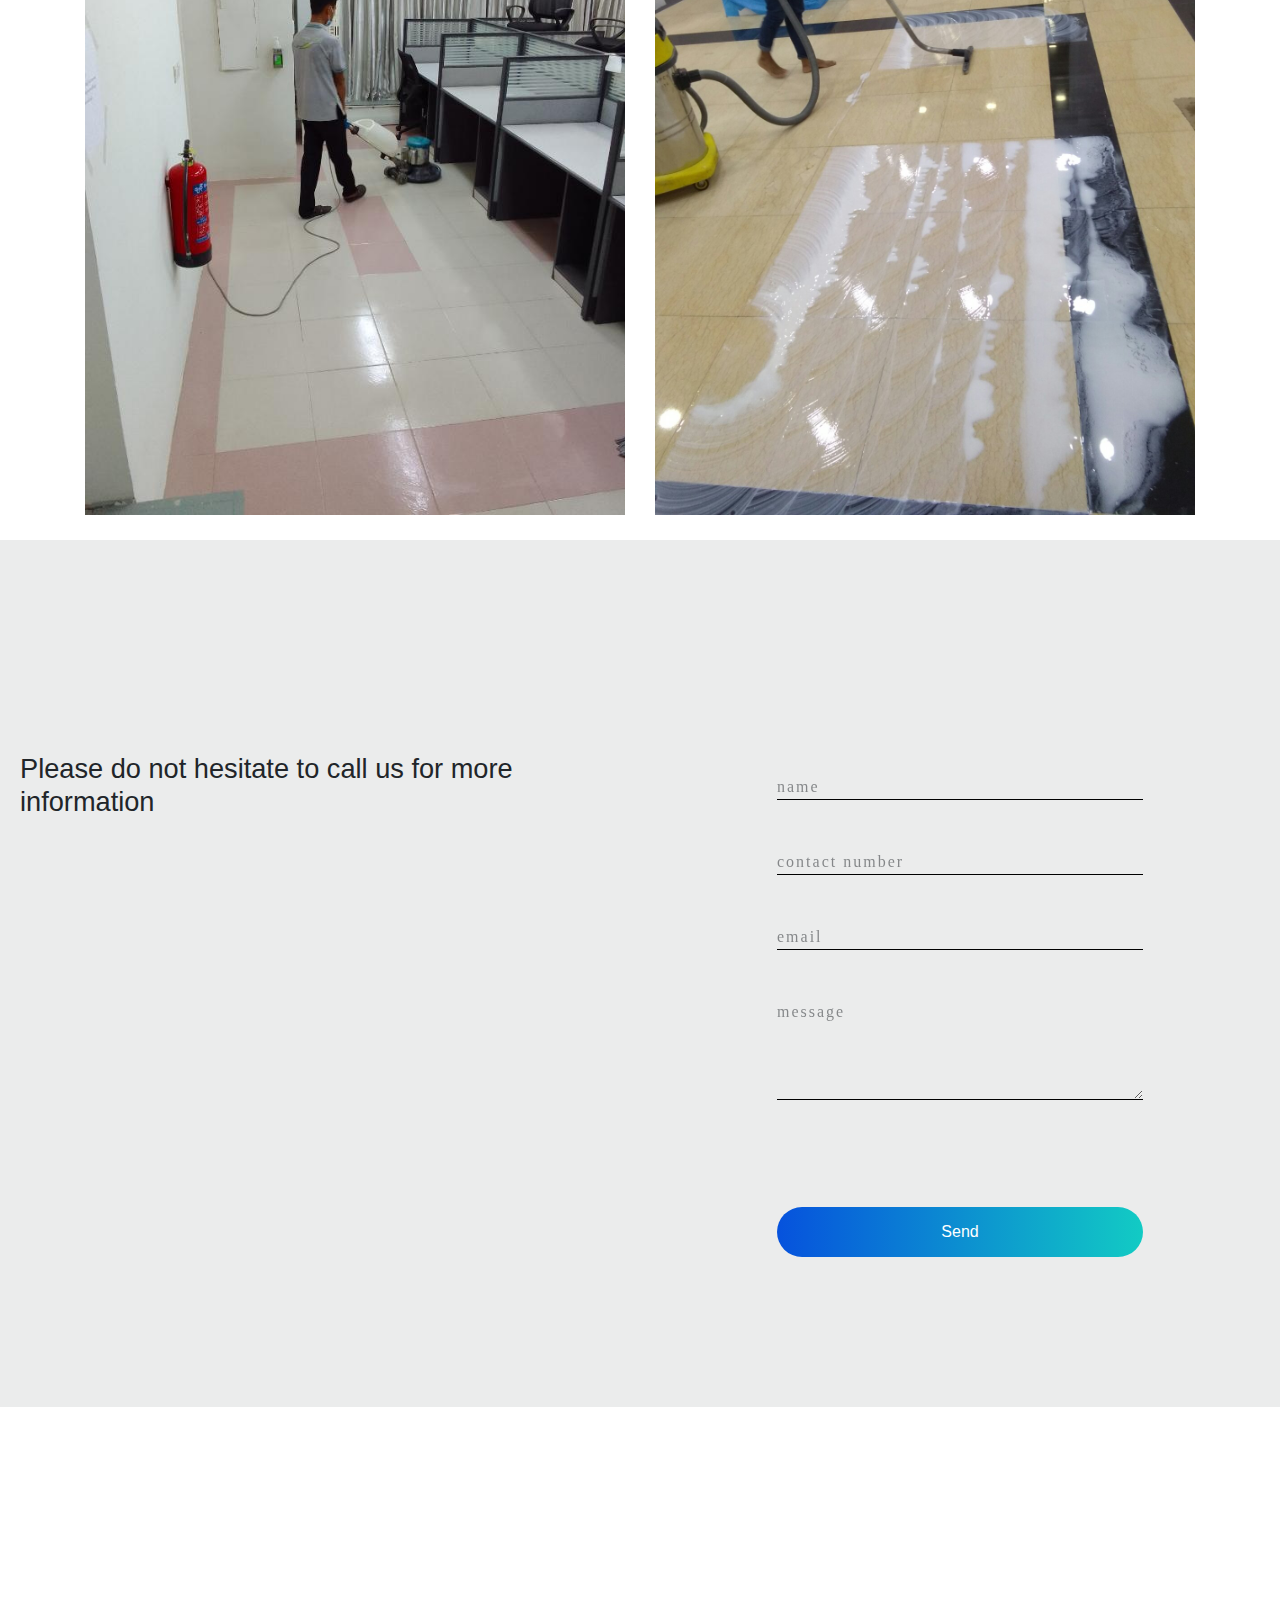
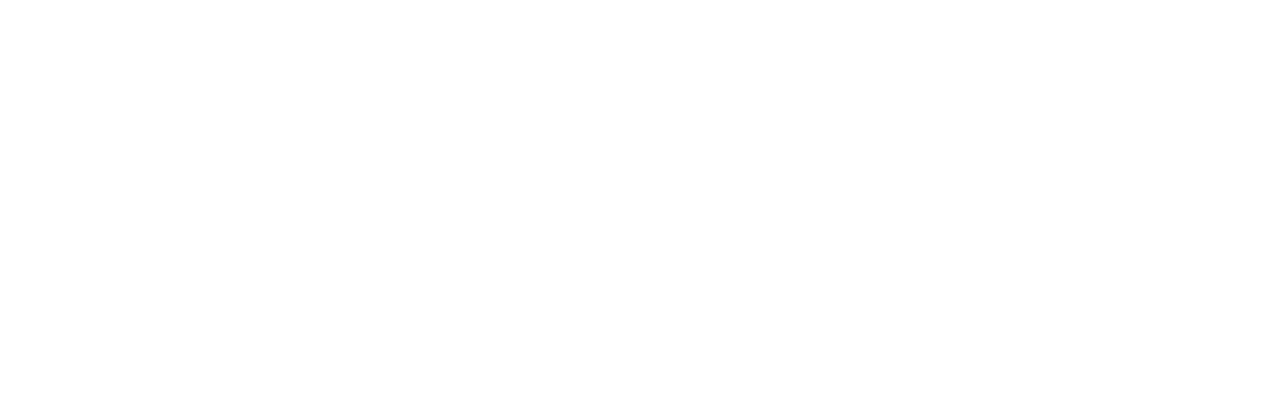
==== commit bd483a09: "navbar" ====
--- a/index.htm
+++ b/index.htm
@@ -36,85 +36,131 @@
   <div id="loader-wrapper">
     <div id="loader"></div>
   </div>
-
-    <nav id="nav-bar"><!------navigation----------->
-      <div class="nav-wrapper" id="mobile-nav">
-        <div class="logo-area">
-          <img class="gh-logo" src="assets/GHlogo.jpg" alt="">
-          <img class="ppcs-logo" src="assets/ppcslogo.png" alt="">
-        </div>
-        <div class="nav-list">
-          <ul class="nav-item">
-              <li class="nav-link"><a class="now" href="index.htm"> Home </a></li>
-              <li class="nav-link"><a href="about_us.htm"> About Us </a></li>
-              <li class="nav-link"><a href="service.htm"> Service </a></li>
-              <li class="nav-link"><a href="gallery.htm"> Gallery </a></li>
-              <li class="nav-link"><a href="contact.htm"> Contact </a></li>
-          </ul>
-        </div>
-        <div class="get-quo">
-            <div class="container-box rotated">
-                <button type="button" class="btn btn-info btn-lg turned-button" data-toggle="modal" data-target="#myModal">Get Quotation</button>
-            </div>
-            <!-- Modal -->
-            <div id="myModal" class="modal fade" role="dialog">
-                <div class="modal-dialog">
-                    <!-- Modal content-->
-                    <div class="modal-content">
-                        <div class="modal-header">
-                            <h4 class="modal-title">Get Quotation</h4>
-                            <button type="button" class="close" data-dismiss="modal">&times;</button>
-                        </div>
-                        <div class="modal-body">
-                            <form role="form" method="post" id="reused_form" action="mail/getquo.php" >
-                                <p> Send your message in the form below and we will get back to you as early as possible. </p>
-                                <div class="form-group">
-                                    <label for="name"> Name:</label>
-                                    <input type="text" class="form-control" id="name" name="visitor_name" required maxlength="50">
-                                </div>
-                                <div class="form-group">
-                                    <label for="email"> Email:</label>
-                                    <input type="email" class="form-control" id="email" name="visitor_email" required maxlength="50">
-                                </div>
-                                <div class="form-group">
-                                    <label for="phone"> Phone:</label>
-                                    <input type="phone" class="form-control" id="phone" name="visitor_phone" required maxlength="50">
-                                </div>
-                                <button type="submit" class="btn btn-lg btn-success btn-block" id="btnContactUs">Send Now</button>
-                            </form>
-                            <div id="success_message" style="width:100%; height:100%; display:none; "> <h3>Sent your message successfully!</h3> </div>
-                            <div id="error_message" style="width:100%; height:100%; display:none; "> <h3>Error</h3> Sorry there was an error sending your form. </div>
-                        </div>
-                    </div>
-                </div>
-            </div>
-      </div>
-
-        <div class="lan-switch">
-          <a href="mm/index.htm"><img class="mm-flag" src="assets/mmflag.jpg" alt="မြန်မာ" title="မြန်မာ"></a>
-          <a href="index.htm"><img class="uk-flag" src="assets/ukflag.jpg" alt="English" title="English"></a>
-        </div>
-      </div>
-
-    </nav>
+    <div class="fixed-top navigation">
+      <nav id="nav-bar"><!------navigation----------->
+        <div class="nav-wrapper" id="mobile-nav">
+          <div class="logo-area">
+            <img class="gh-logo" src="assets/GHlogo.jpg" alt="">
+            <img class="ppcs-logo" src="assets/ppcslogo.png" alt="">
+          </div>
+          <div class="nav-list">
+            <ul class="nav-item">
+                <li class="nav-link"><a class="now" href="index.htm"> Home </a></li>
+                <!-- <li class="nav-link"><a href="about_us.htm"> About Us </a></li> -->
+
+                <li class="nav-link dropdown">
+                  <a class="dropdown-toggle" href="about_us.htm" id="navbarDropdown" role="button" data-toggle="dropdown" aria-haspopup="true" aria-expanded="false">
+                    About Us
+                  </a>
+                  <div class="dropdown-menu" aria-labelledby="navbarDropdown">
+                    <a class="dropdown-item" href="about_us.htm#aboutus-vision">Our Company's Philosophy</a>
+                    <a class="dropdown-item" href="about_us.htm#aboutus-vision">Organization Chart</a>
+                    <a class="dropdown-item" href="about_us.htm#aboutus-vision">Our Affiliated Companies</a>
+                    <a class="dropdown-item" href="about_us.htm#aboutus-client">Our Happy Clients</a>
+                  </div>
+                </li>
+                <!-- <li class="nav-link"><a href="service.htm"> Service </a></li> -->
+
+                <li class="nav-link dropdown">
+                  <a class="dropdown-toggle" href="#" id="navbarDropdown" role="button" data-toggle="dropdown" aria-haspopup="true" aria-expanded="false">
+                    Services
+                  </a>
+                  <div class="dropdown-menu" aria-labelledby="navbarDropdown">
+                    <a class="dropdown-item" href="#">Cleaning Services</a>
+                    <a class="dropdown-item" href="#">Hig-risk Access Services</a>
+                    <a class="dropdown-item" href="#">Pest Control Services</a>
+                    <a class="dropdown-item" href="#">Disinfection Services</a>
+                  </div>
+                </li>
+
+                <li class="nav-link"><a href="gallery.htm"> Gallery </a></li>
+                <li class="nav-link"><a href="contact.htm"> Contact </a></li>
+            </ul>
+          </div>
+          <div class="get-quo">
+              <div class="container-box rotated">
+                  <button type="button" class="btn btn-info btn-lg turned-button" data-toggle="modal" data-target="#myModal">Get Quotation</button>
+              </div>
+              <!-- Modal -->
+              <div id="myModal" class="modal fade" role="dialog">
+                  <div class="modal-dialog">
+                      <!-- Modal content-->
+                      <div class="modal-content">
+                          <div class="modal-header">
+                              <h4 class="modal-title">Get Quotation</h4>
+                              <button type="button" class="close" data-dismiss="modal">&times;</button>
+                          </div>
+                          <div class="modal-body">
+                              <form role="form" method="post" id="reused_form" action="mail/getquo.php" >
+                                  <p> Send your message in the form below and we will get back to you as early as possible. </p>
+                                  <div class="form-group">
+                                      <label for="name"> Name:</label>
+                                      <input type="text" class="form-control" id="name" name="visitor_name" required maxlength="50">
+                                  </div>
+                                  <div class="form-group">
+                                      <label for="email"> Email:</label>
+                                      <input type="email" class="form-control" id="email" name="visitor_email" required maxlength="50">
+                                  </div>
+                                  <div class="form-group">
+                                      <label for="phone"> Phone:</label>
+                                      <input type="phone" class="form-control" id="phone" name="visitor_phone" required maxlength="50">
+                                  </div>
+                                  <button type="submit" class="btn btn-lg btn-success btn-block" id="btnContactUs">Send Now</button>
+                              </form>
+                              <div id="success_message" style="width:100%; height:100%; display:none; "> <h3>Sent your message successfully!</h3> </div>
+                              <div id="error_message" style="width:100%; height:100%; display:none; "> <h3>Error</h3> Sorry there was an error sending your form. </div>
+                          </div>
+                      </div>
+                  </div>
+              </div>
+        </div>
+
+          <div class="lan-switch">
+            <a href="mm/index.htm"><img class="mm-flag" src="assets/mmflag.jpg" alt="မြန်မာ" title="မြန်မာ"></a>
+            <a href="index.htm"><img class="uk-flag" src="assets/ukflag.jpg" alt="English" title="English"></a>
+          </div>
+        </div>
+
+      </nav>
+    </div>
     <div onclick="menu()" class="bar" id="bar">
       <i class="fa fa-bars" aria-hidden="true"></i>
     </div> <!------navigation----------->
 
 <!------------------ xxx ------------------>
 <section id="banner">
-  <div class="swiper-container">
+  <!-- <div class="swiper-container">
     <div class="swiper-wrapper">
         <div class="swiper-slide" style="background-image: url(assets/banner-1.jpg)"></div>
-        <!--<div class="swiper-slide" style="background-image: url(assets/banner-2.jpg)"></div>-->
+        <div class="swiper-slide" style="background-image: url(assets/banner-2.jpg)"></div>
         <div class="swiper-slide" style="background-image: url(assets/banner-3.jpg)"></div>
     </div>
-    <!-- Add Pagination -->
     <div class="swiper-pagination">
     </div>
-</div>
-
-<svg id="Layer_1" data-name="Layer 1" xmlns="http://www.w3.org/2000/svg" viewBox="0 0 1406.09 190.97"><defs><style>.cls-1{fill:rgb(235, 236, 236);}</style></defs><path class="cls-1" d="M0,273S413.13,16.75,619.38,169.88s532.81,58.59,532.81,58.59l253.9-68V308.16L0,312.06Z" transform="translate(0 -121.09)"/></svg>
+  </div> -->
+  <div id="carouselExampleControls" class="carousel slide mx-auto" data-ride="carousel">
+    <div class="carousel-inner">
+      <div class="carousel-item active">
+        <img src="assets/banner-1.jpg" class="d-block mx-auto w-100" alt="...">
+      </div>
+      <div class="carousel-item">
+        <img src="assets/banner-3.jpg" class="d-block mx-auto w-100" alt="...">
+      </div>
+      <div class="carousel-item">
+        <img src="assets/banner-1.jpg" class="d-block mx-auto w-100" alt="...">
+      </div>
+    </div>
+    <a class="carousel-control-prev" href="#carouselExampleControls" role="button" data-slide="prev">
+      <span class="carousel-control-prev-icon" aria-hidden="true"></span>
+      <span class="sr-only">Previous</span>
+    </a>
+    <a class="carousel-control-next" href="#carouselExampleControls" role="button" data-slide="next">
+      <span class="carousel-control-next-icon" aria-hidden="true"></span>
+      <span class="sr-only">Next</span>
+    </a>
+  </div>
+<!-- 
+<svg id="Layer_1" data-name="Layer 1" xmlns="http://www.w3.org/2000/svg" viewBox="0 0 1406.09 190.97"><defs><style>.cls-1{fill:rgb(235, 236, 236);}</style></defs><path class="cls-1" d="M0,273S413.13,16.75,619.38,169.88s532.81,58.59,532.81,58.59l253.9-68V308.16L0,312.06Z" transform="translate(0 -121.09)"/></svg> -->
 </section>
 <!------------------ xxx ------------------>
 <section id="about-us">
--- a/css/style.css
+++ b/css/style.css
@@ -1,6 +1,9 @@
 
 @import url('https://fonts.googleapis.com/css2?family=Noto+Serif+TC&family=Playfair+Display+SC:wght@700&display=swap');
 
+body {
+    scrollbar-width: none;
+}
 
 h1{
     font-family: 'Playfair Display SC', serif;
@@ -370,3 +373,36 @@
     filter: hue-rotate(-50deg);
 }
 
+#carouselExampleControls {
+    background-color: #eeecec;
+    height: 50rem;
+    width: 100%;
+    animation: introLoad 2s forwards;
+
+    /* .carousel-inner {
+        .carousel-item {
+            img {
+                height: 34rem;  
+            }
+        }
+    } */
+
+    @media screen and (min-width: 480px) {
+        height: 8rem;
+        width: 100%;
+    }
+}
+
+.carousel-inner > .carousel-item > img {
+    height: 50rem;
+
+    @media screen and (min-width: 480px) {
+        height: 8rem;
+        width: 100%;
+    }
+}
+
+.slide {
+    height: 7rem;
+}
+
--- a/css/nav.css
+++ b/css/nav.css
@@ -216,4 +216,8 @@
 #footer .footer-wrapper a{
     color: #0652DD;
     text-decoration: none;
-}/*---footer end ---*/+}/*---footer end ---*/
+
+.navigation {
+    background-color: #eeecec;
+}
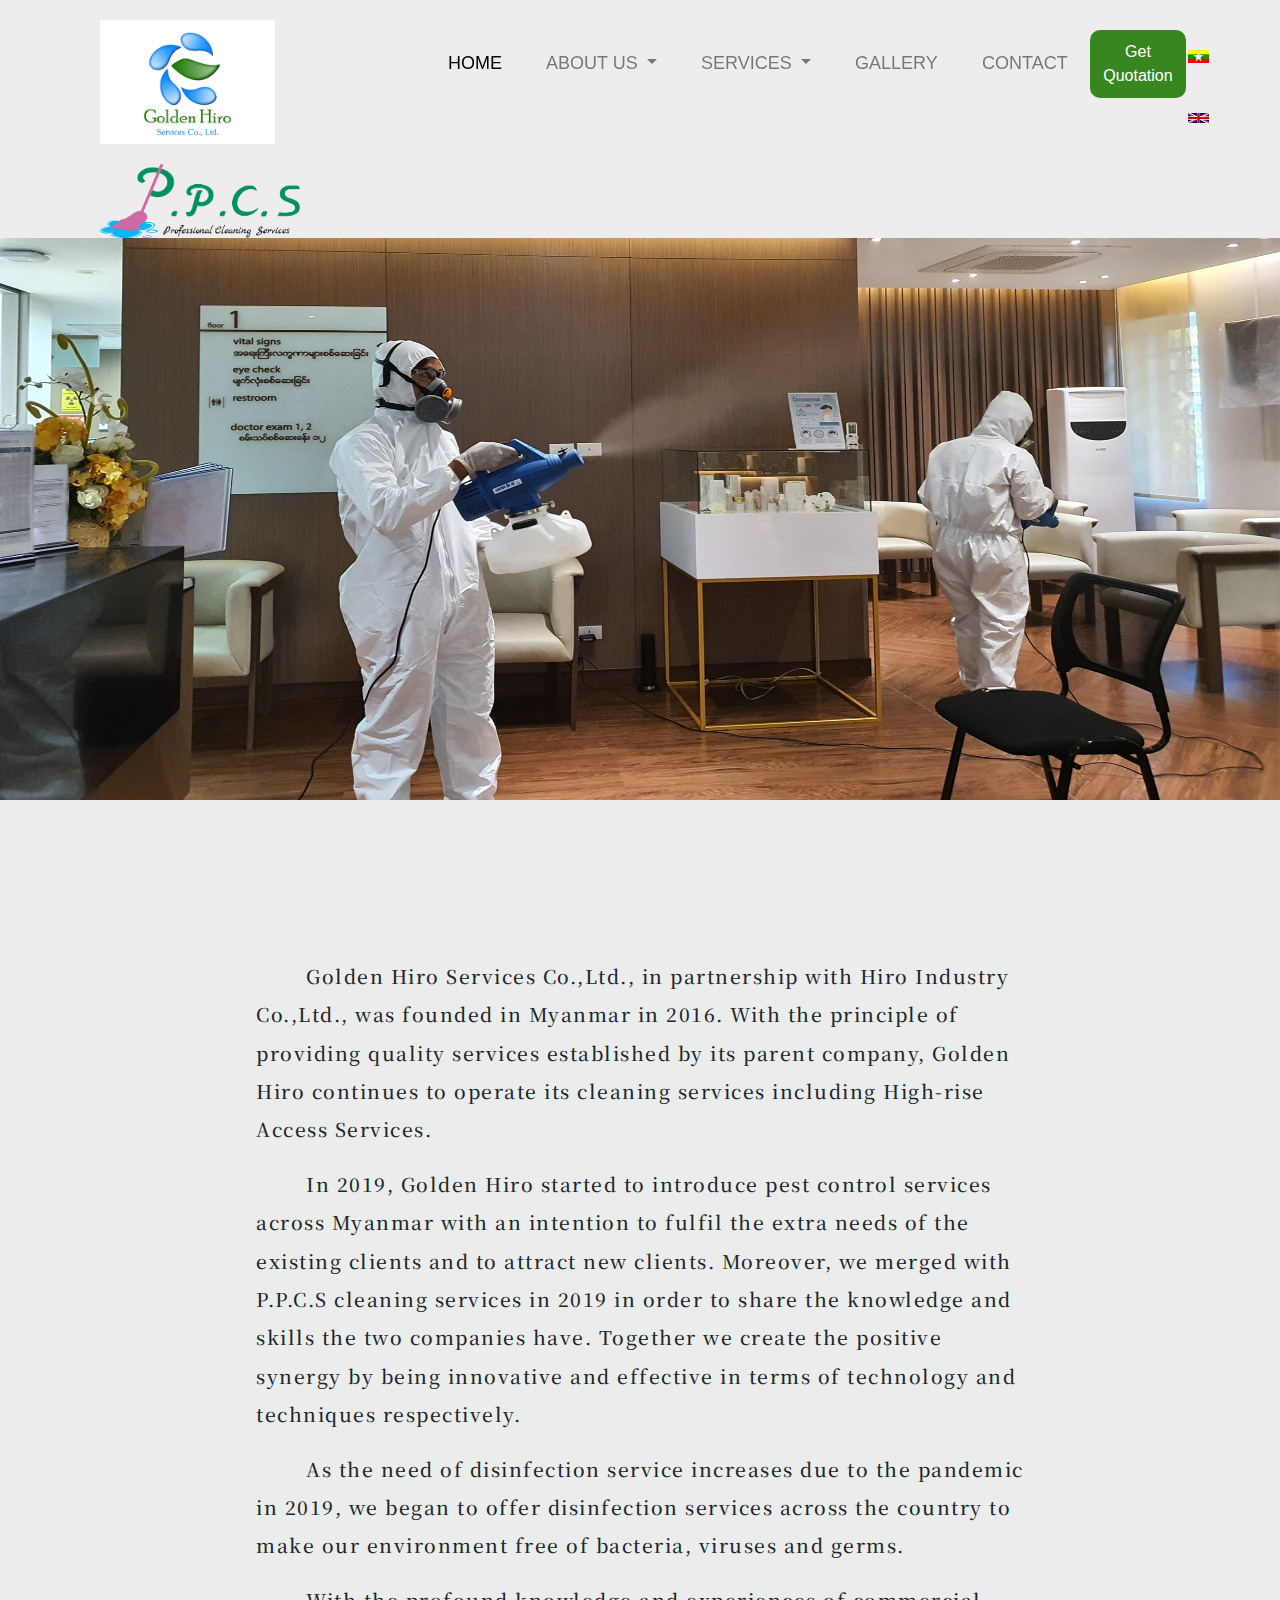
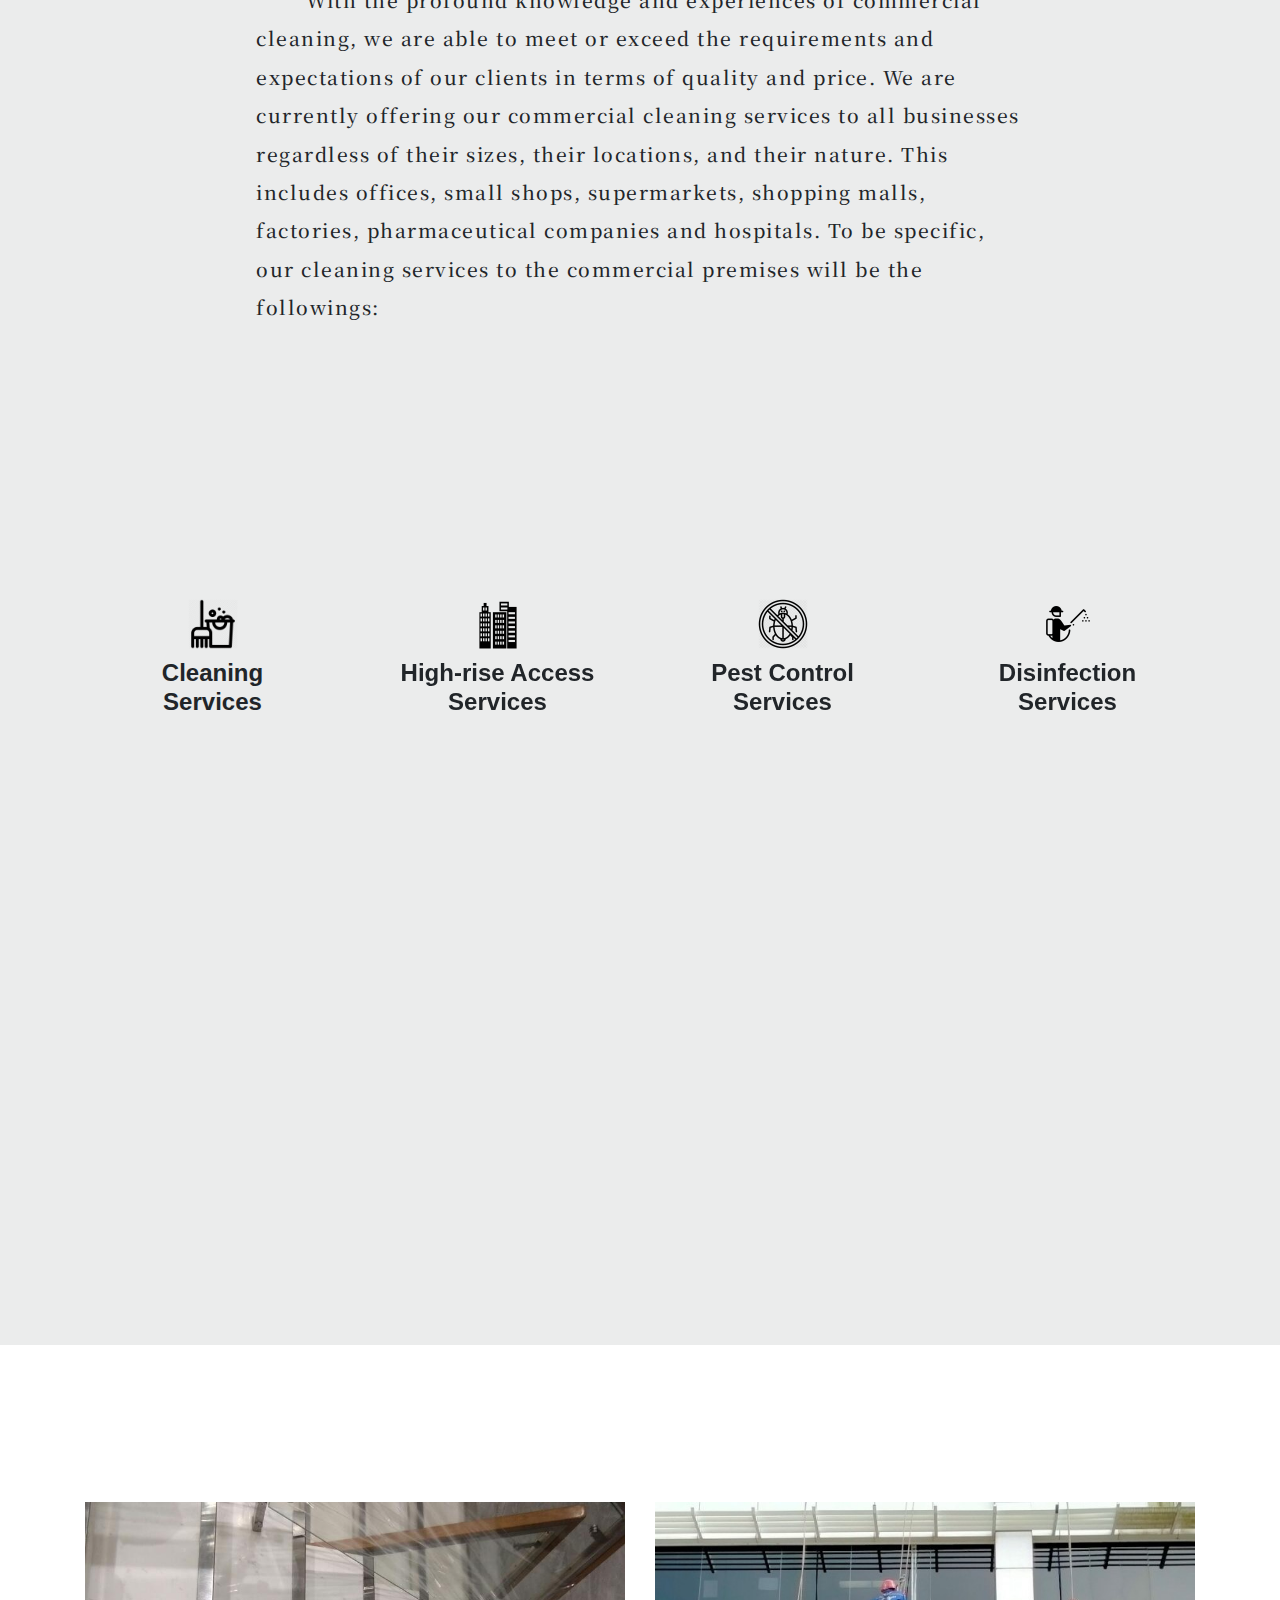
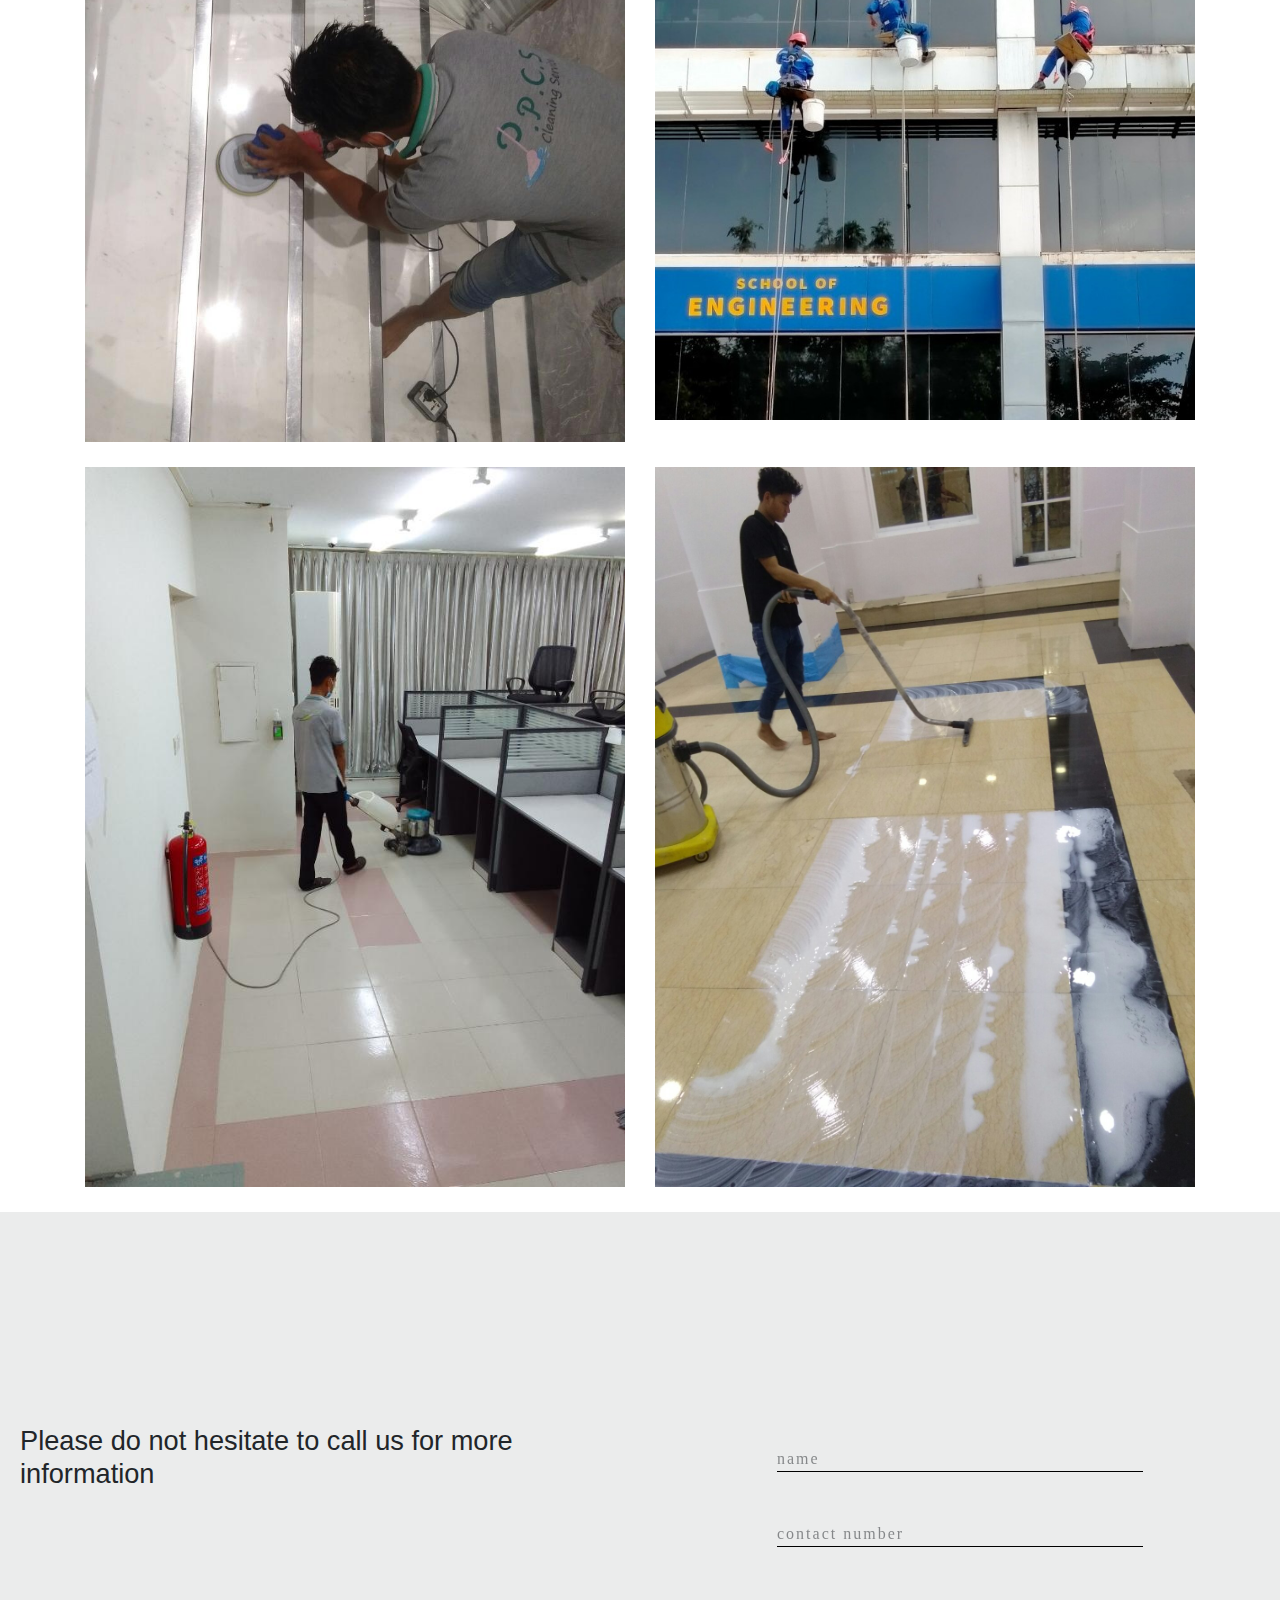
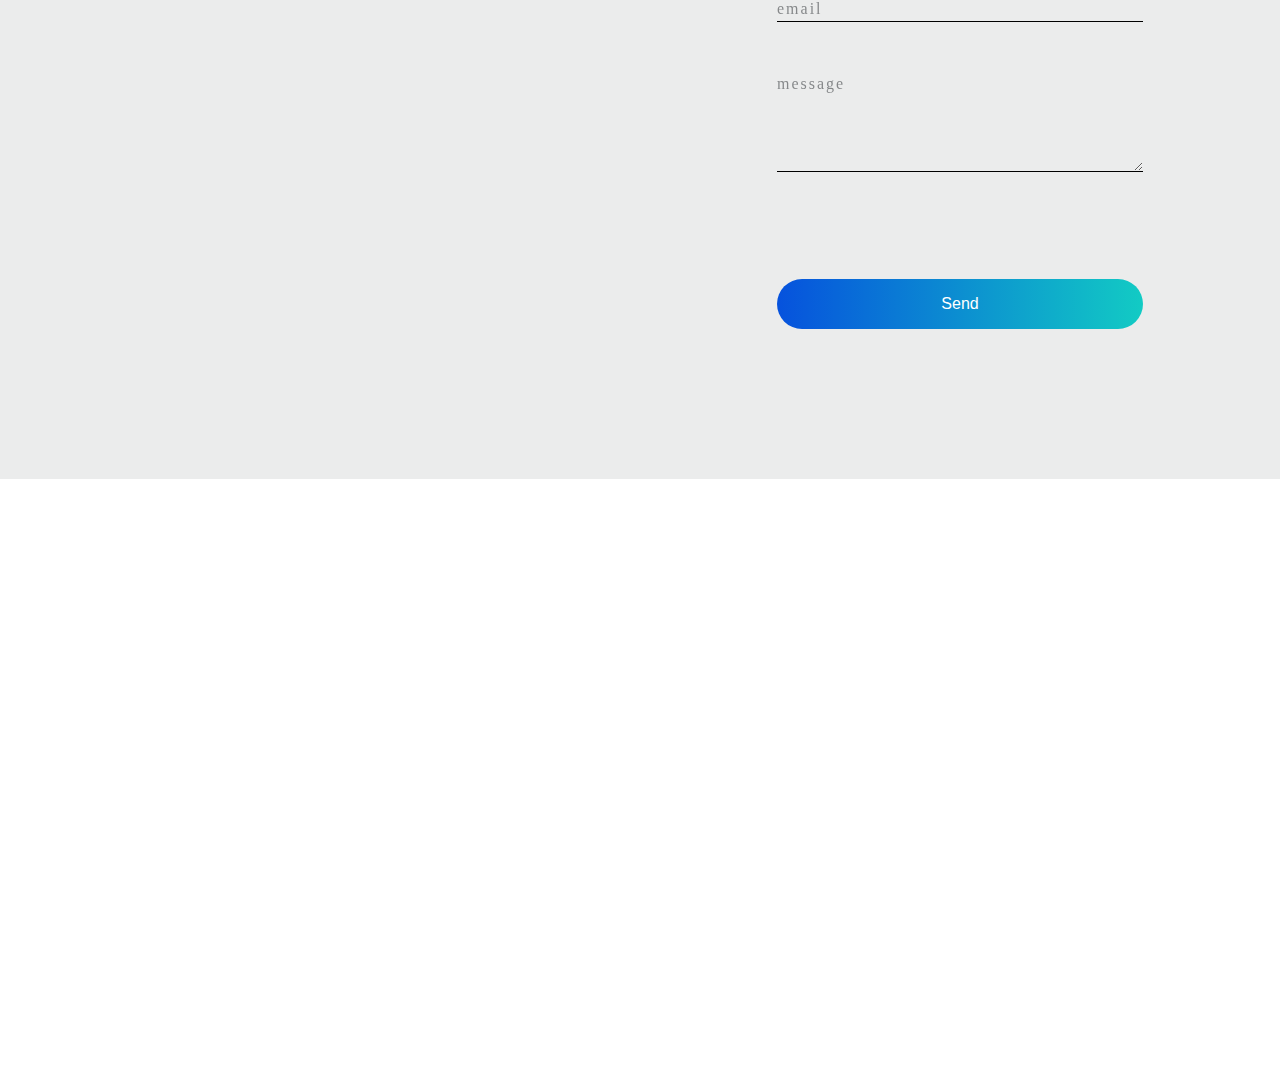
==== commit ff9dd8a3: "carousel" ====
--- a/index.htm
+++ b/index.htm
@@ -67,7 +67,7 @@
                   </a>
                   <div class="dropdown-menu" aria-labelledby="navbarDropdown">
                     <a class="dropdown-item" href="#">Cleaning Services</a>
-                    <a class="dropdown-item" href="#">Hig-risk Access Services</a>
+                    <a class="dropdown-item" href="#">High-risk Access Services</a>
                     <a class="dropdown-item" href="#">Pest Control Services</a>
                     <a class="dropdown-item" href="#">Disinfection Services</a>
                   </div>
@@ -147,7 +147,13 @@
         <img src="assets/banner-3.jpg" class="d-block mx-auto w-100" alt="...">
       </div>
       <div class="carousel-item">
-        <img src="assets/banner-1.jpg" class="d-block mx-auto w-100" alt="...">
+        <img src="images/Highrise11.jpg" class="d-block mx-auto w-100" alt="...">
+      </div>
+      <div class="carousel-item">
+        <img src="images/d8.png" class="d-block mx-auto w-100" alt="...">
+      </div>
+      <div class="carousel-item">
+        <img src="images/h4.png" class="d-block mx-auto w-100" alt="...">
       </div>
     </div>
     <a class="carousel-control-prev" href="#carouselExampleControls" role="button" data-slide="prev">
@@ -363,6 +369,10 @@
             disableOninteraction: false
         }
     });
+
+    $('.carousel').carousel({
+    interval: 1500
+  })
 </script>
 </body>
 </html>--- a/css/style.css
+++ b/css/style.css
@@ -386,23 +386,23 @@
             }
         }
     } */
-
-    @media screen and (min-width: 480px) {
-        height: 8rem;
-        width: 100%;
+}
+
+
+@media only screen and (max-width: 900px) {
+    #carouselExampleControls {
+        height: 30rem;
     }
 }
 
 .carousel-inner > .carousel-item > img {
     height: 50rem;
-
-    @media screen and (min-width: 480px) {
-        height: 8rem;
-        width: 100%;
+}
+
+@media only screen and (max-width: 900px) {
+    .carousel-inner > .carousel-item > img {
+        height: 30rem;
     }
 }
 
-.slide {
-    height: 7rem;
-}
-
+
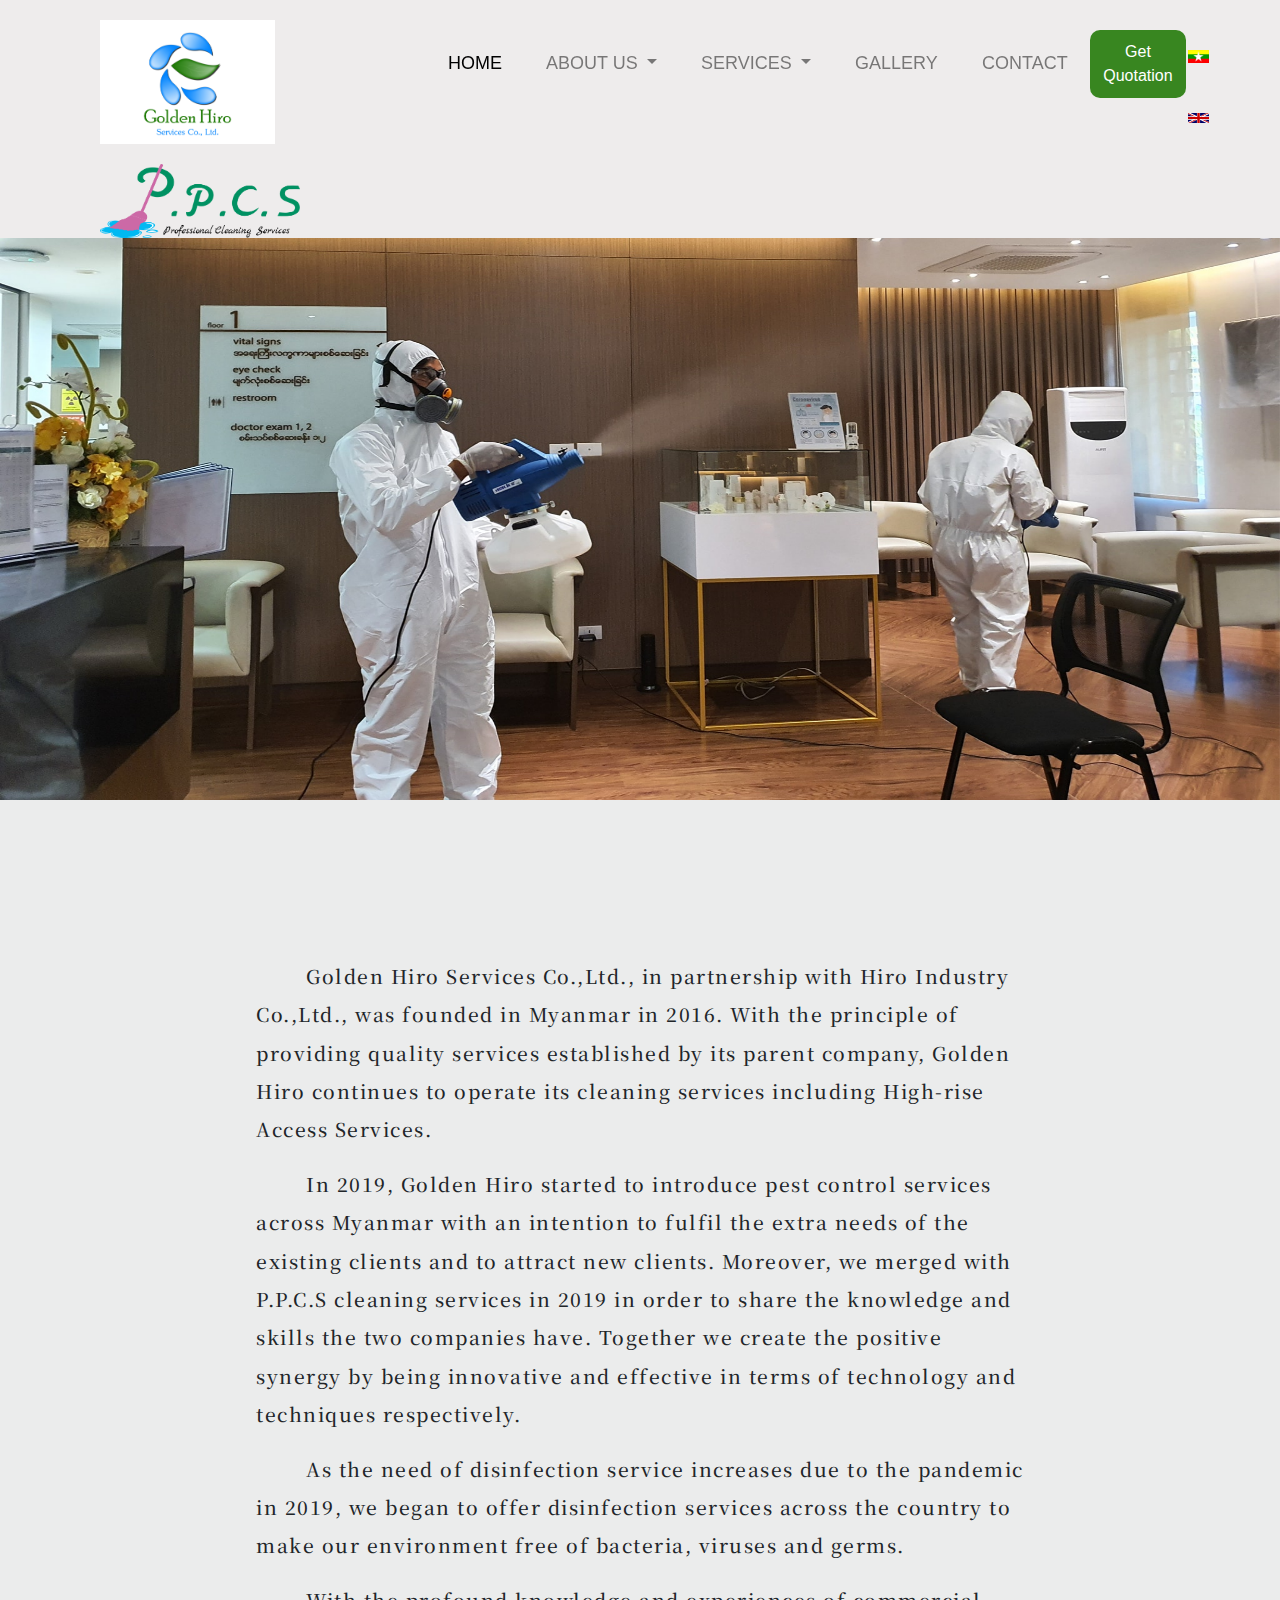
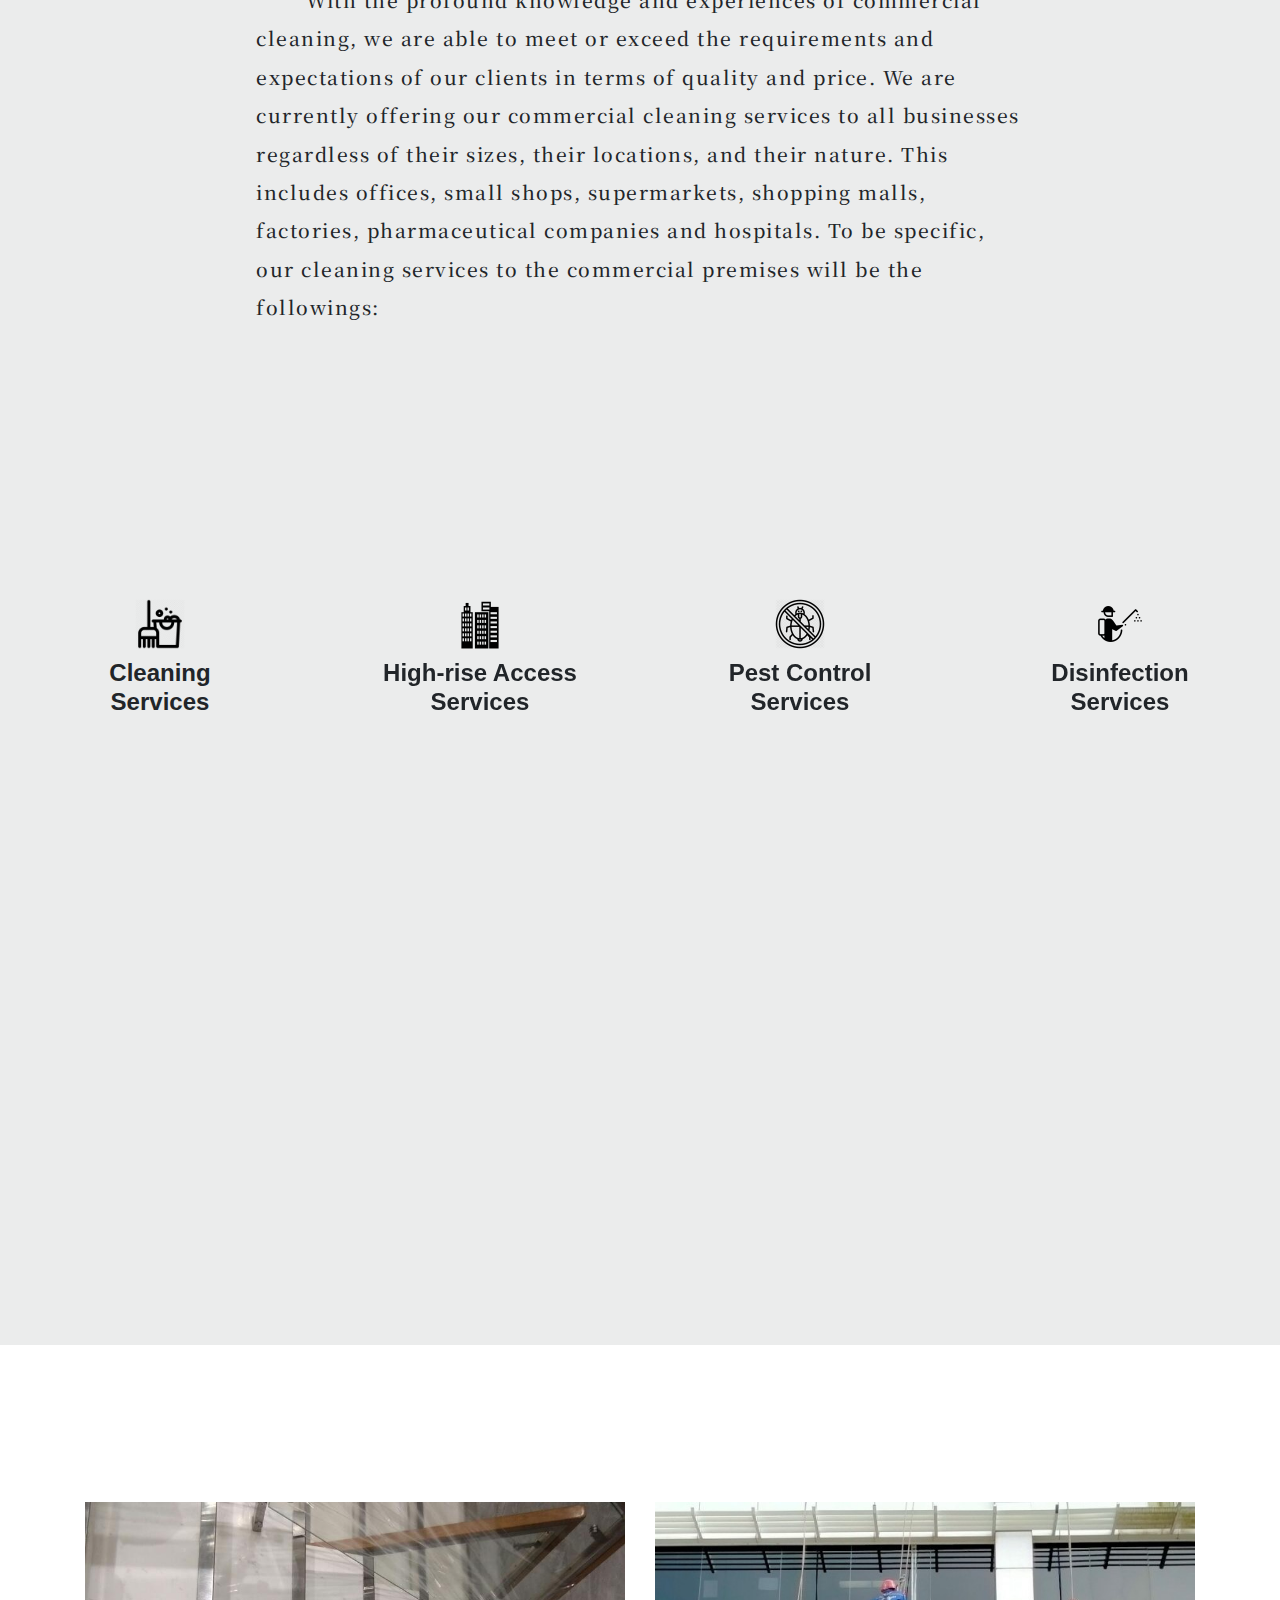
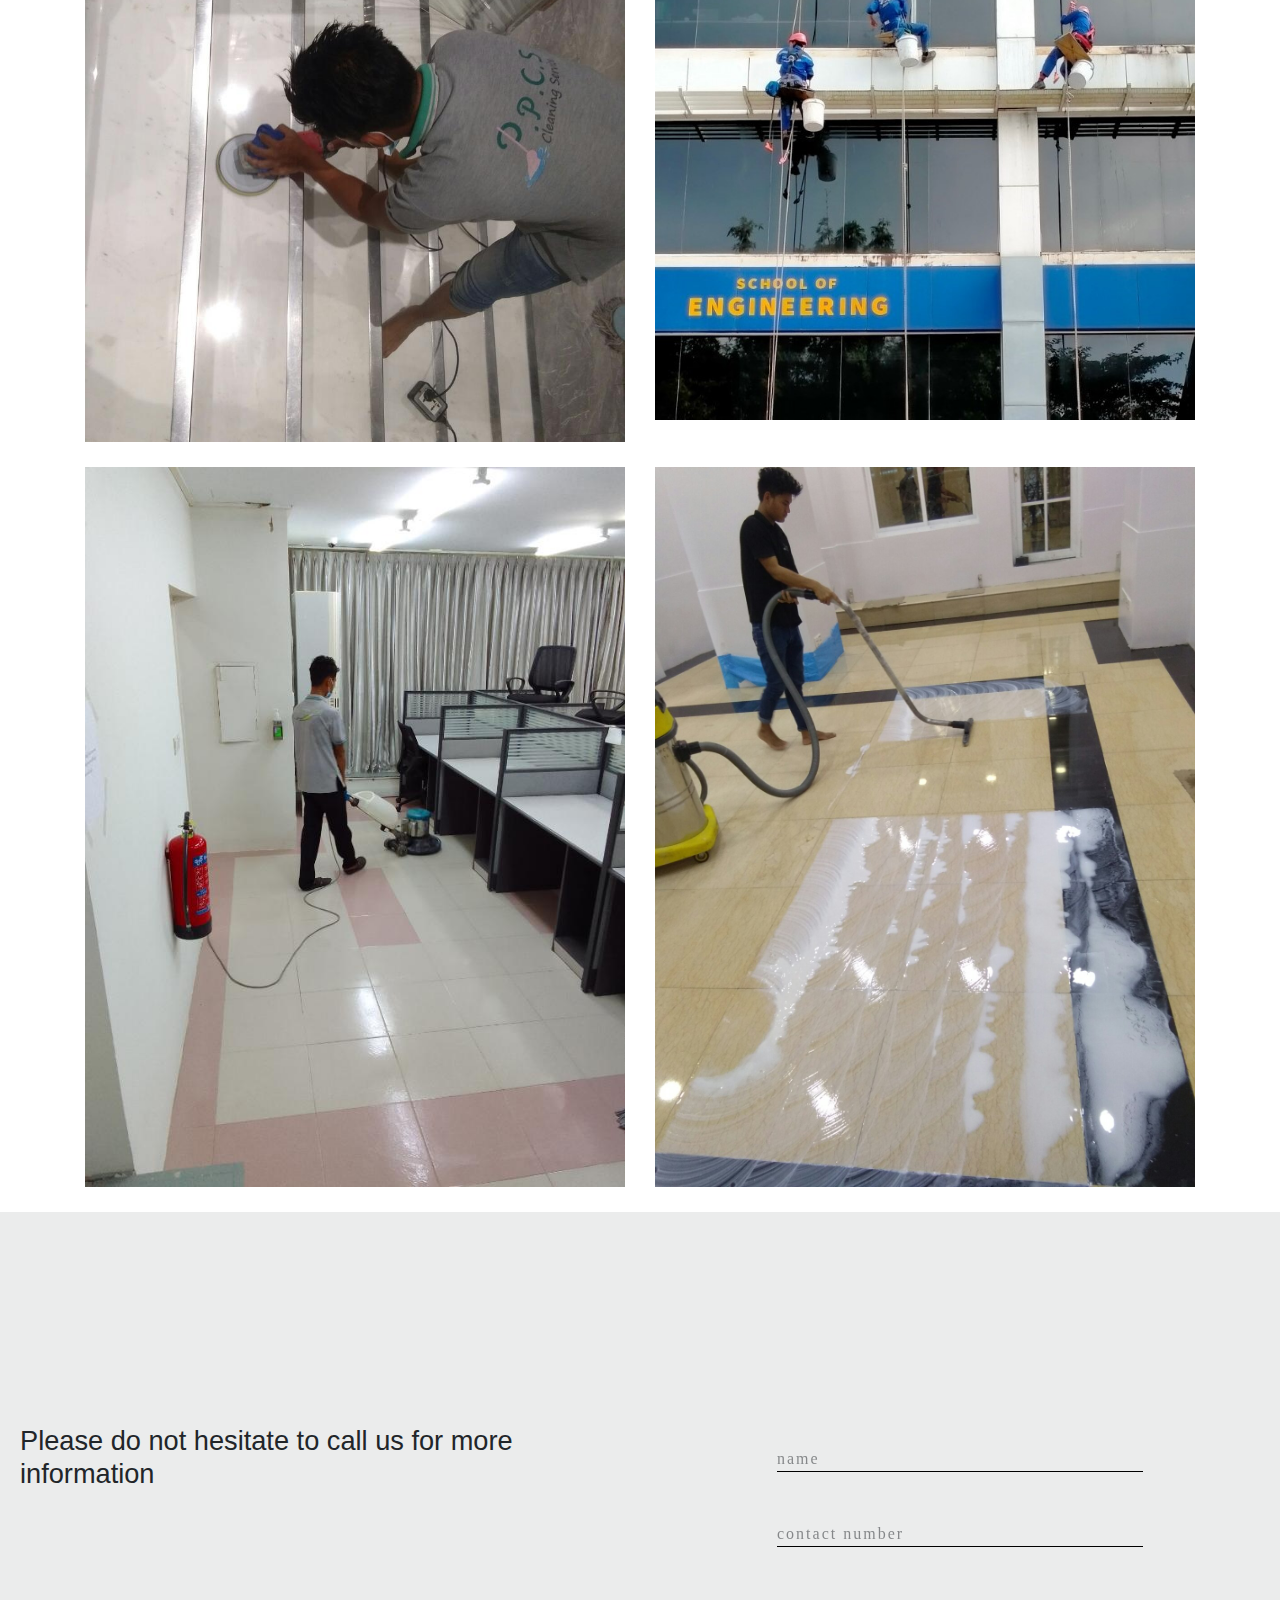
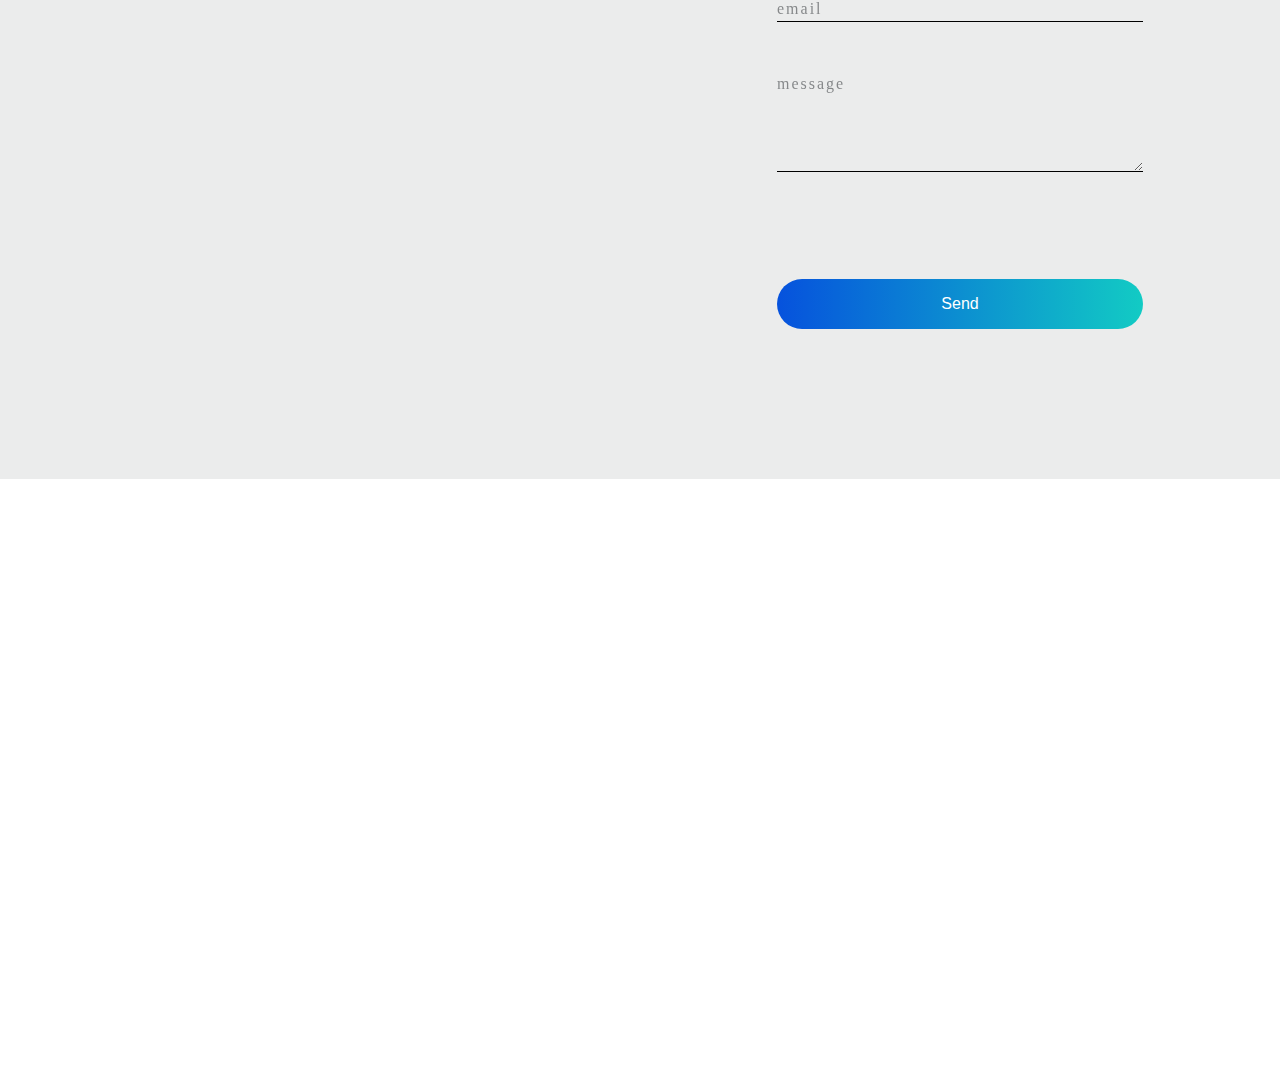
==== commit 2d8d9c9f: "navbar" ====
--- a/index.htm
+++ b/index.htm
@@ -156,14 +156,14 @@
         <img src="images/h4.png" class="d-block mx-auto w-100" alt="...">
       </div>
     </div>
-    <a class="carousel-control-prev" href="#carouselExampleControls" role="button" data-slide="prev">
+    <!-- <a class="carousel-control-prev" href="#carouselExampleControls" role="button" data-slide="prev">
       <span class="carousel-control-prev-icon" aria-hidden="true"></span>
       <span class="sr-only">Previous</span>
     </a>
     <a class="carousel-control-next" href="#carouselExampleControls" role="button" data-slide="next">
       <span class="carousel-control-next-icon" aria-hidden="true"></span>
       <span class="sr-only">Next</span>
-    </a>
+    </a> -->
   </div>
 <!-- 
 <svg id="Layer_1" data-name="Layer 1" xmlns="http://www.w3.org/2000/svg" viewBox="0 0 1406.09 190.97"><defs><style>.cls-1{fill:rgb(235, 236, 236);}</style></defs><path class="cls-1" d="M0,273S413.13,16.75,619.38,169.88s532.81,58.59,532.81,58.59l253.9-68V308.16L0,312.06Z" transform="translate(0 -121.09)"/></svg> -->
@@ -193,8 +193,9 @@
 <section id="service">
   <div class="service-wrapper">
     <h1 data-aos="zoom-in" data-aos-delay="500">Services</h1>
-    <div class="container">
+    <div class="container-fluid">
       <div class="row">
+
         <div class="service-card col-md-3">
           <img src="assets/service_cl.png" alt="cleaning service">
           <h3>Cleaning <br> Services</h3>
@@ -208,10 +209,22 @@
             <p>•Stripping, Waxing and Buffing
             <p>•Sealing and Finishing
           </div>
+
+          <!-- <ul class="service-inner"data-aos="fade-left" data-aos-delay="1000">
+              <li class="mr-2">Office Cleaning</li>
+              <li>Event Cleaning</li>
+              <li>Pub & Restaurant Cleaning</li>
+              <li>Sport & Leisure Cleaning</li>
+              <li>End of Tenancy Cleaning</li>
+              <li>Stripping, Waxing and Buffing</li>
+              <li>Sealing and Finishing</li>
+          </ul> -->
           <div data-aos="fade-up">
             <a href="service#service-clean"><!--read more--></a>
           </div>
-        </div>
+
+        </div>
+
         <div class="service-card col-md-3">
           <img src="assets/service-hg.png" alt="High-rise Access service">
           <h3>High-rise Access <br> Services</h3>
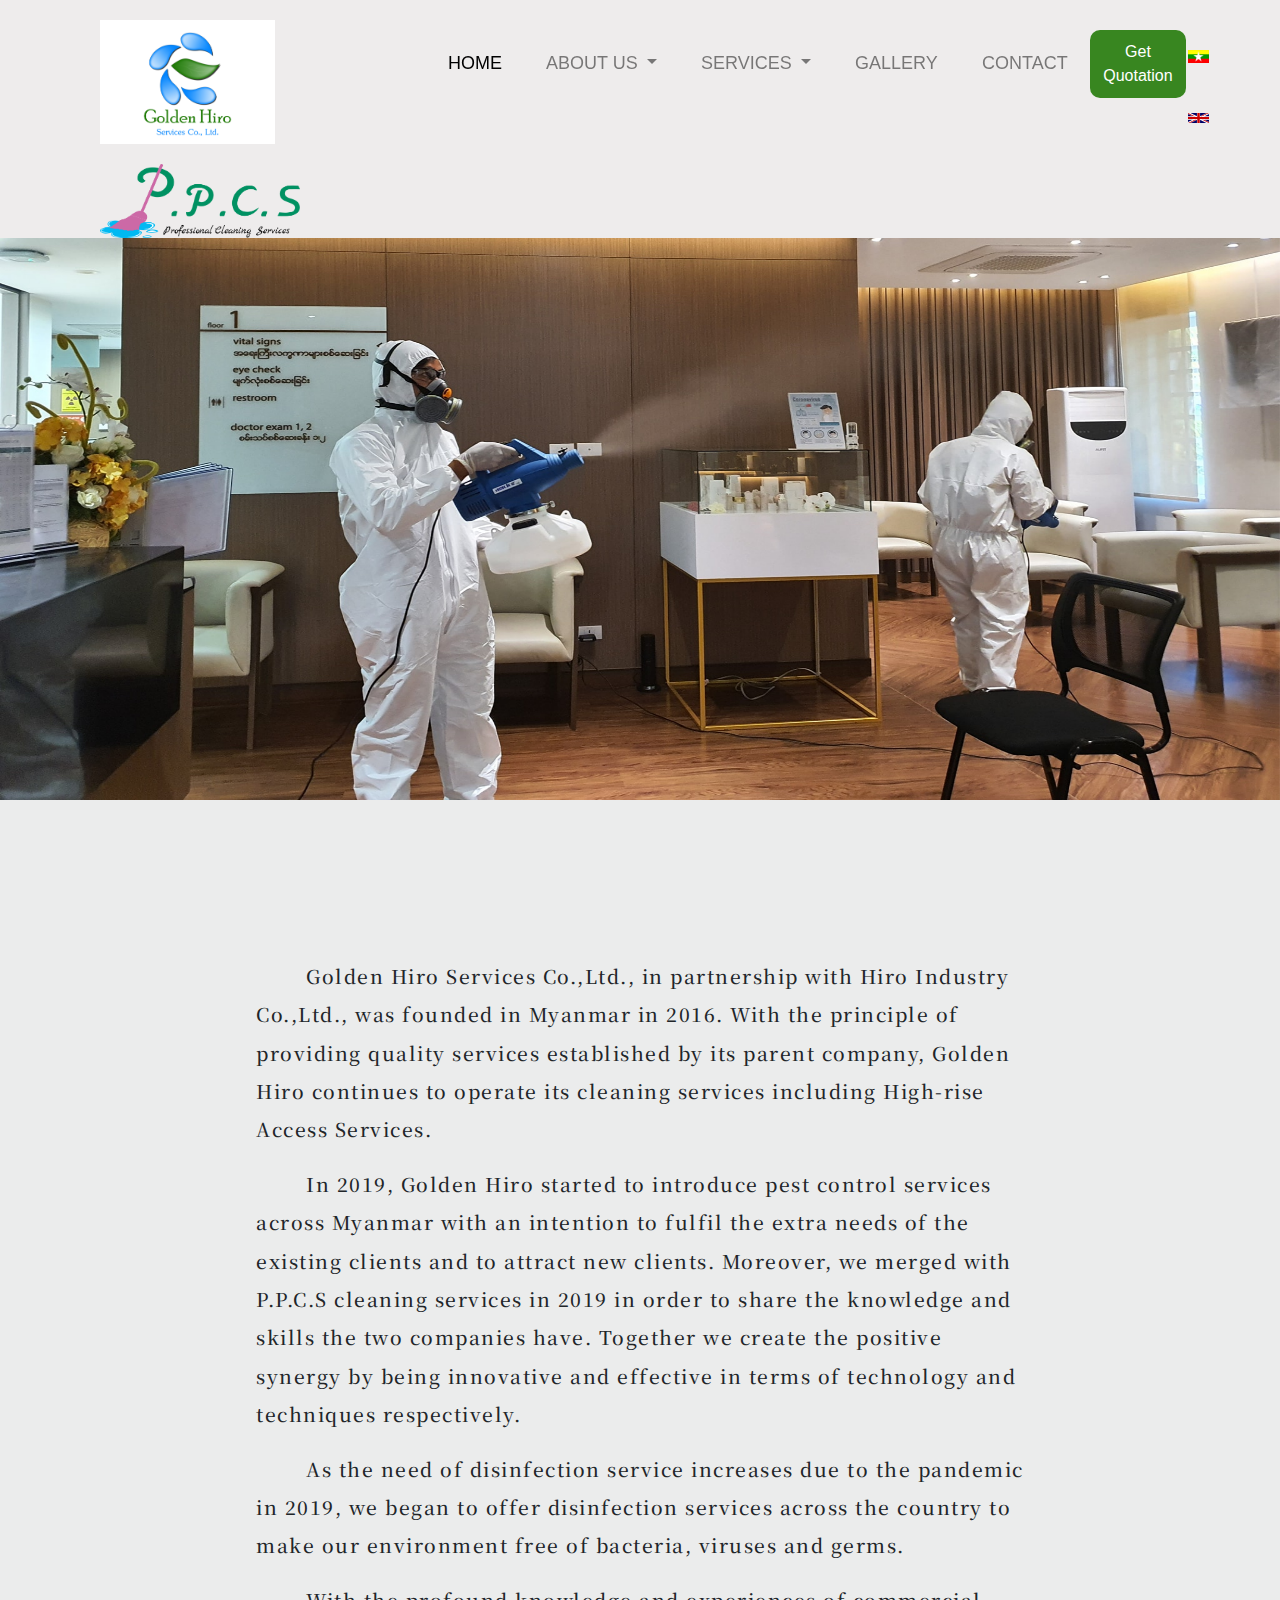
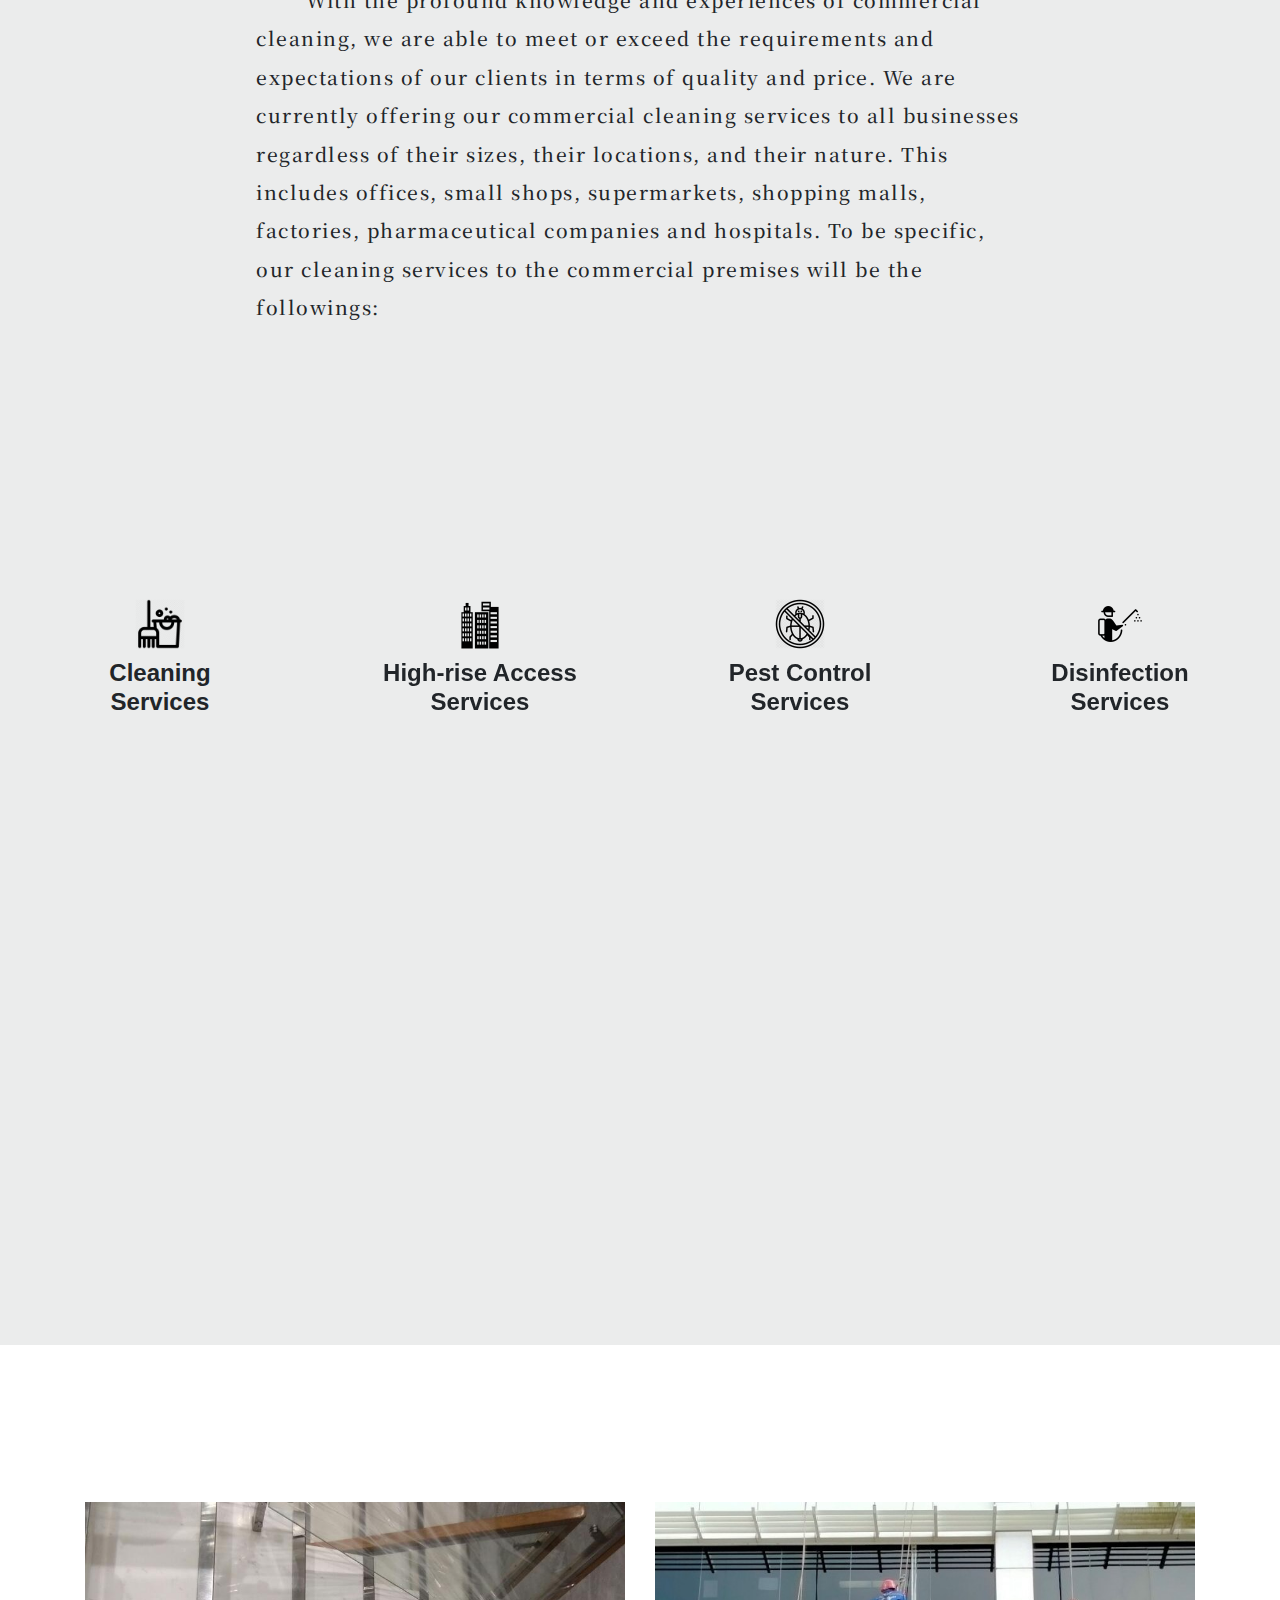
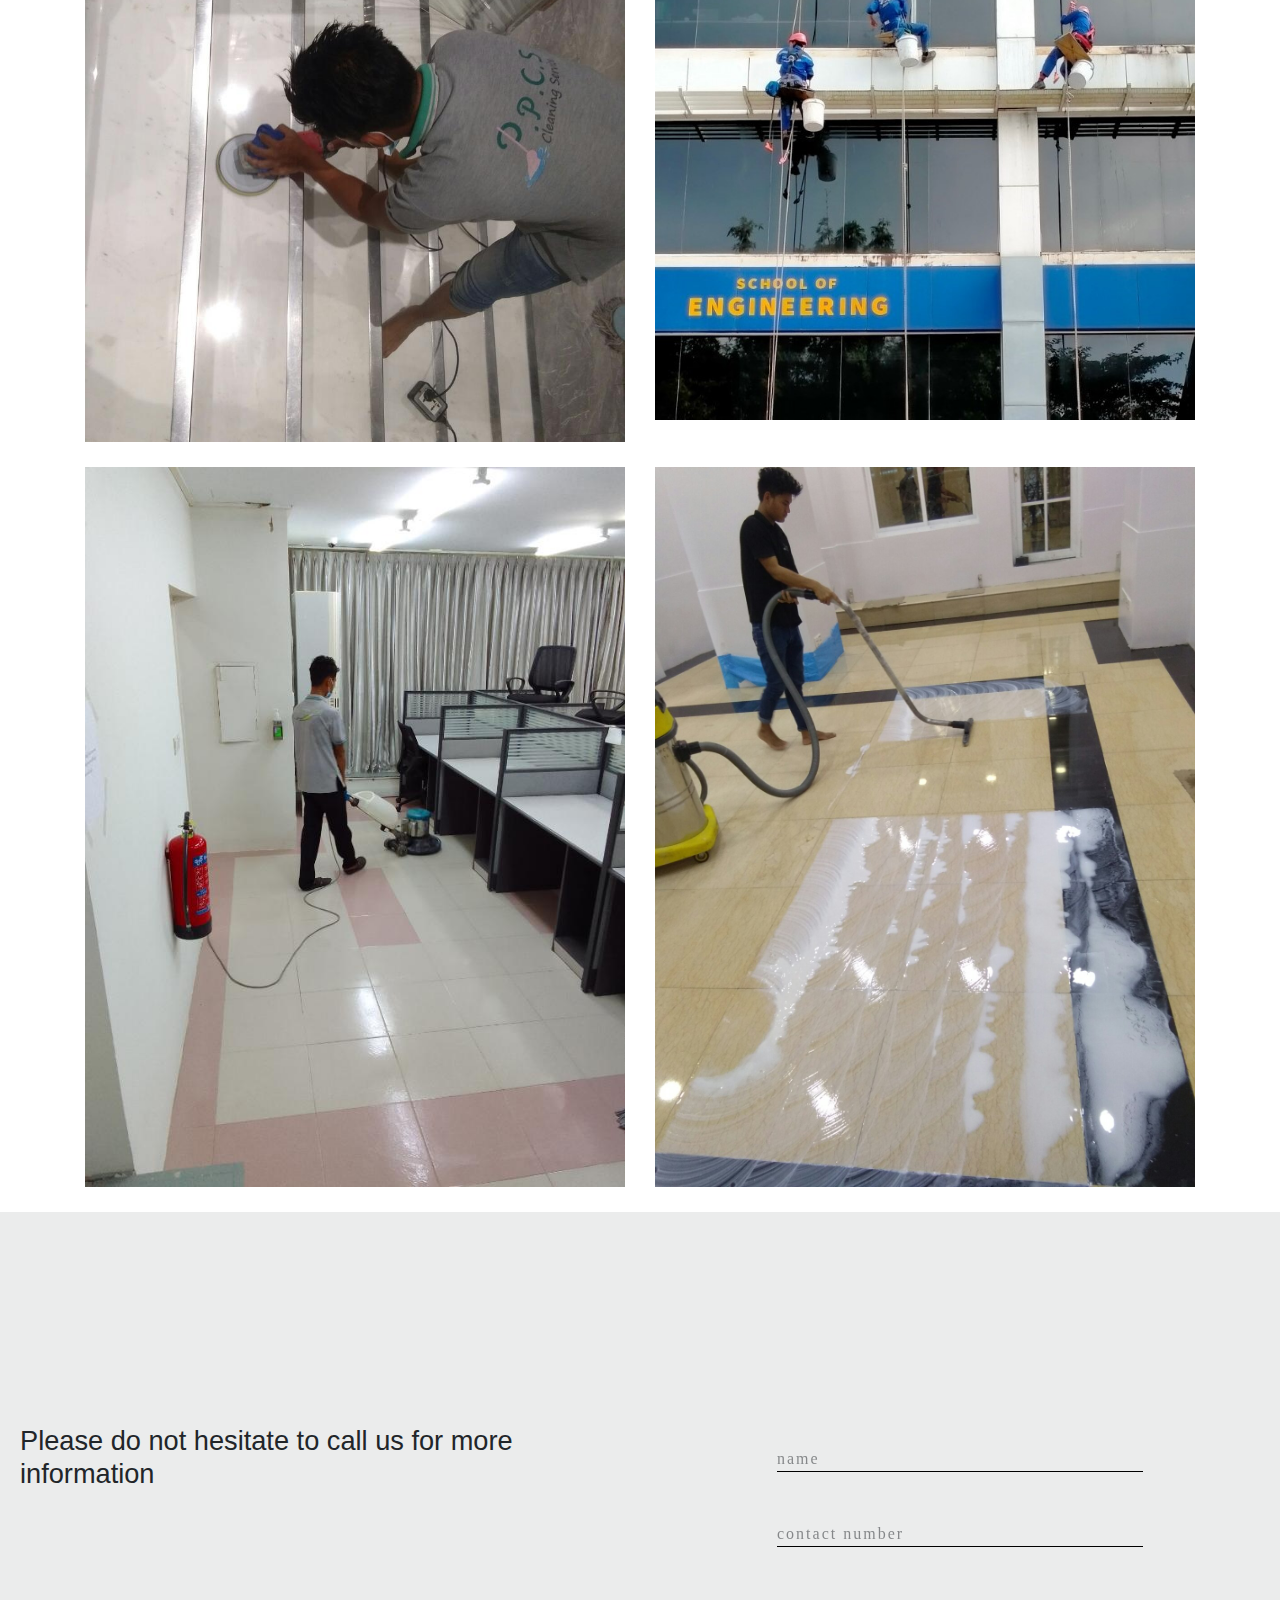
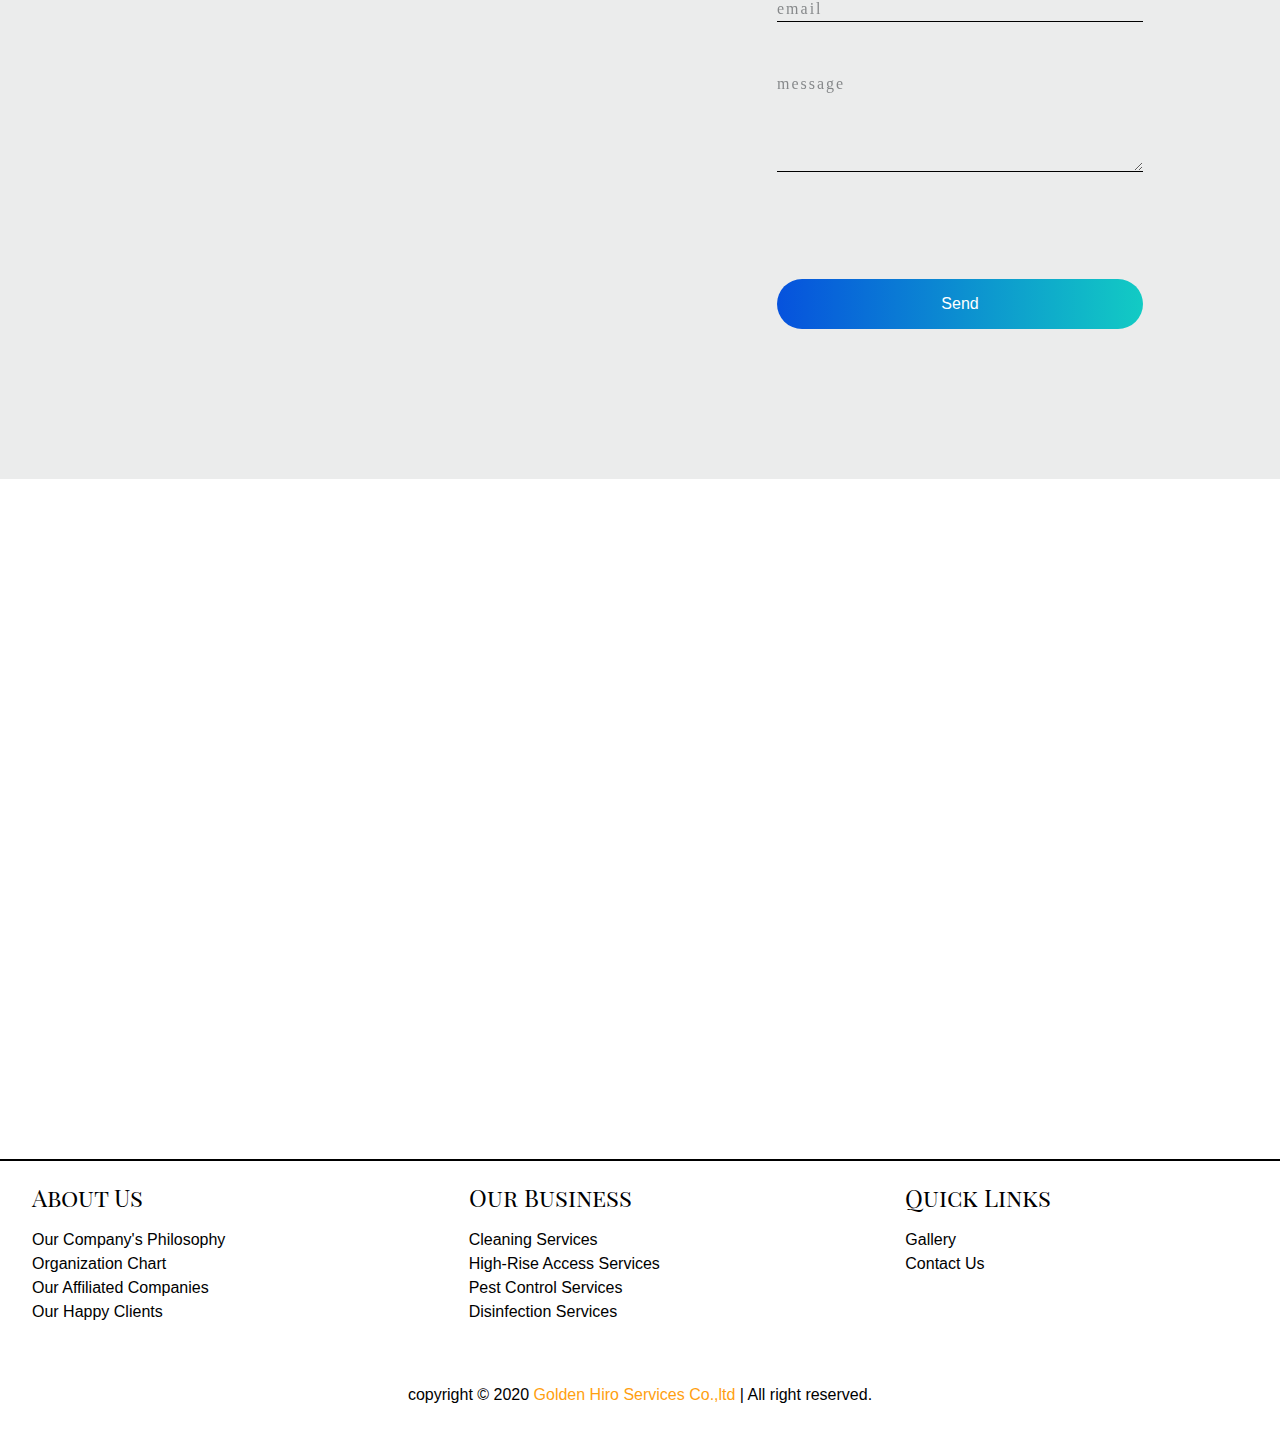
==== commit 95c55700: "footer" ====
--- a/index.htm
+++ b/index.htm
@@ -66,10 +66,10 @@
                     Services
                   </a>
                   <div class="dropdown-menu" aria-labelledby="navbarDropdown">
-                    <a class="dropdown-item" href="#">Cleaning Services</a>
-                    <a class="dropdown-item" href="#">High-risk Access Services</a>
-                    <a class="dropdown-item" href="#">Pest Control Services</a>
-                    <a class="dropdown-item" href="#">Disinfection Services</a>
+                    <a class="dropdown-item" href="service.htm#cleaning-services">Cleaning Services</a>
+                    <a class="dropdown-item" href="service.htm#high-risk">High-risk Access Services</a>
+                    <a class="dropdown-item" href="service.htm#pest-control">Pest Control Services</a>
+                    <a class="dropdown-item" href="service.htm#disinfection">Disinfection Services</a>
                   </div>
                 </li>
 
@@ -364,7 +364,70 @@
   <iframe src="https://www.google.com/maps/embed?pb=!1m18!1m12!1m3!1d3819.012994796031!2d96.18504811536633!3d16.82571142318809!2m3!1f0!2f0!3f0!3m2!1i1024!2i768!4f13.1!3m3!1m2!1s0x30c193f09a3d2229%3A0xf64dc5023878e566!2sPPCS%20Cleaning%20Services!5e0!3m2!1sen!2smm!4v1591850735077!5m2!1sen!2smm" width="100%" height="600" frameborder="0" style="border:0;" allowfullscreen="" aria-hidden="false" tabindex="0"></iframe>
 </div>
 
-
+<footer class="footer" id="footer">
+  <div class="row mt-4">
+
+    <div class="col-lg-4">
+      <h3 class="footer-heading ">
+        About Us
+      </h3>
+      <ul class="mt-3">
+        <a href="about_us.htm#aboutus-vision" class="footer-anchor">
+          <li class="footer-list">Our Company's Philosophy</li>
+        </a>
+        <a href="about_us.htm#aboutus-vision" class="footer-anchor">
+          <li class="footer-list">Organization Chart</li>
+        </a>
+        <a href="about_us.htm#aboutus-vision" class="footer-anchor">
+          <li class="footer-list">Our Affiliated Companies</li>
+        </a>
+        <a href="about_us.htm#aboutus-client" class="footer-anchor">
+          <li class="footer-list">Our Happy Clients</li>
+        </a>
+      </ul>
+    </div>
+
+    <div class="col-lg-4">
+      <h3 class="footer-heading">
+        Our Business
+      </h3>
+      <ul class="mt-3">
+        <a href="service.htm#details-cleaning" class="footer-anchor">
+          <li class="footer-list">Cleaning Services</li>
+        </a>
+        <a href="service.htm#high-rise" class="footer-anchor">
+          <li class="footer-list">High-Rise Access Services</li>
+        </a>
+        <a href="service.htm#details-pest" class="footer-anchor">
+          <li class="footer-list">Pest Control Services</li>
+        </a>
+        <a href="service.htm#details-disinfection" class="footer-anchor">
+          <li class="footer-list">Disinfection Services</li>
+        </a>
+      </ul>
+    </div>
+
+
+    <div class="col-lg-4">
+      <h3 class="footer-heading">
+        Quick Links
+      </h3>
+      <ul class="mt-3">
+        <a href="gallery.htm" class="footer-anchor">
+          <li class="footer-list">Gallery</li>
+        </a>
+        <a href="contact.htm" class="footer-anchor">
+          <li class="footer-list">Contact Us</li>
+        </a>
+      </ul>
+    </div>
+  </div>
+
+  <div class="footer-wrapper">
+    <h6>copyright © 2020 <span>Golden Hiro Services Co.,ltd</span> | All right reserved.</h6>
+    <h6>&nbsp;</h6>
+</div>
+</footer>
 
 <script>
       AOS.init({
--- a/css/style.css
+++ b/css/style.css
@@ -405,4 +405,30 @@
     }
 }
 
-
+#footer {
+    padding: 5rem 0;
+}
+
+.footer {
+    /* background-color: #ebecec; */
+    padding: 5rem 0;
+    font-size: 1rem;
+    color: black;
+}
+
+.footer-heading {
+    font-family: 'Playfair Display SC', serif;
+    margin-left: 2rem;
+    font-size: 1.5rem;
+}
+
+.footer-list {
+    list-style-type: none;
+    margin-left: 2rem;
+}
+
+.footer-anchor {
+    color: black;
+    text-decoration: none;
+}
+
--- a/css/nav.css
+++ b/css/nav.css
@@ -168,7 +168,7 @@
 #footer{
     width: 100%;
     height: 100px;
-    background-color: rgb(235, 236, 236);
+    /* background-color: rgb(235, 236, 236); */
 }
 #footer:before{
     content: '';
